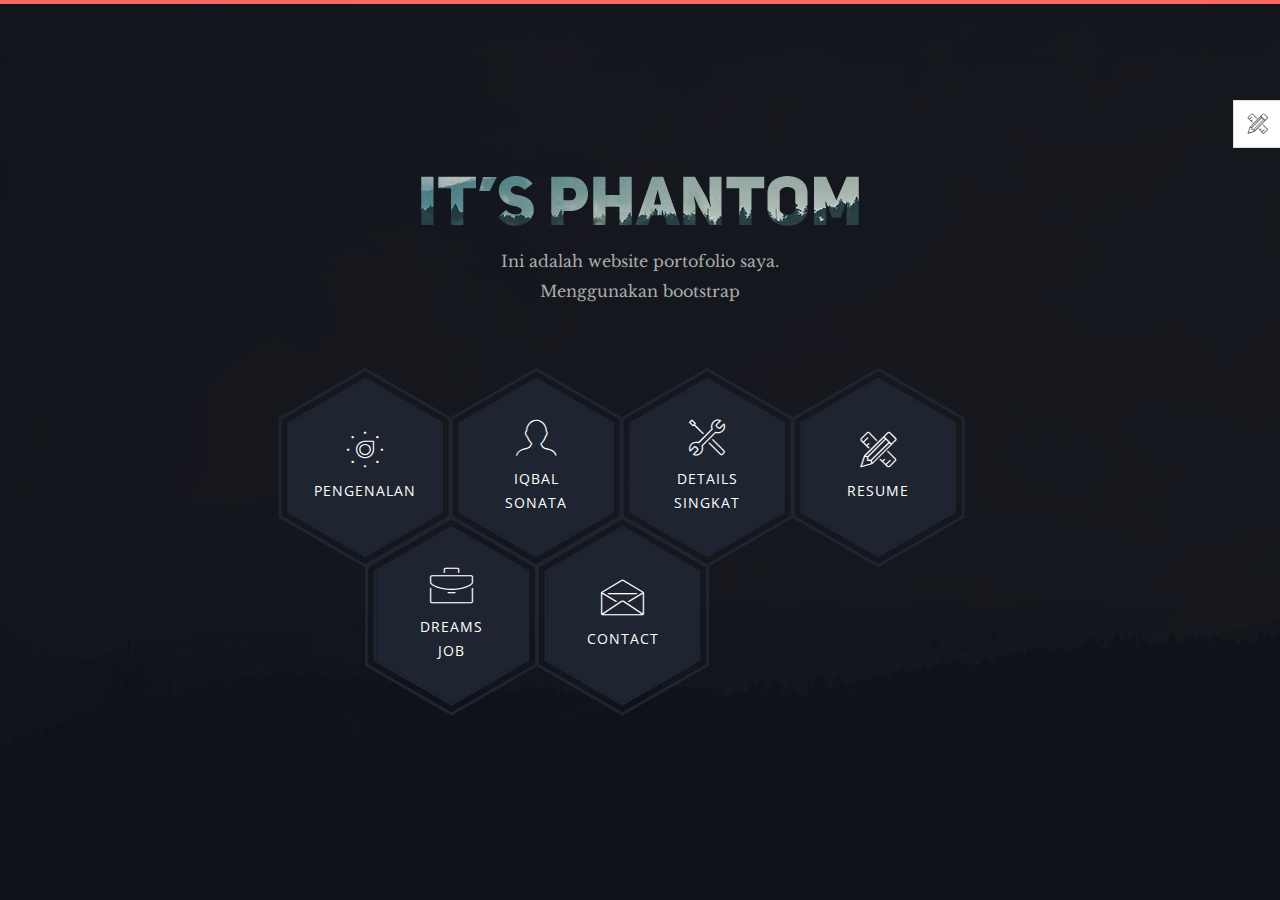
==== index.html @ 23abad70 "membuat Portofolio html dengan bootstrap" ====
<!DOCTYPE html>
<html class="no-js" lang="">

<head>
  <!-- meta charset -->
  <meta charset="utf-8">
  <!-- site title -->
  <title>Iqbal Sonata</title>
  <!-- meta description -->
  <meta name="description" content="">
  <!-- mobile viwport meta -->
  <meta name="viewport" content="width=device-width, initial-scale=1">
  <!-- fevicon -->
  <link rel="shortcut icon" type="image/x-icon" href="favicon.ico">

  <!-- ================================
        CSS Files
        ================================= -->
  <link href="https://fonts.googleapis.com/css?family=Libre+Baskerville:400,400i|Open+Sans:400,600,700,800"
    rel="stylesheet">
  <link rel="stylesheet" href="css/themefisher-fonts.min.css">
  <link rel="stylesheet" href="css/owl.carousel.min.css">
  <link rel="stylesheet" href="css/bootstrap.min.css">
  <link rel="stylesheet" href="css/main.css">
  <link rel="stylesheet" href="css/dark.css">
  <link id="color-changer" rel="stylesheet" href="css/colors/red.css">
</head>

<body class="dark">

  <div class="preloader">
    <div class="loading-mask"></div>
    <div class="loading-mask"></div>
    <div class="loading-mask"></div>
    <div class="loading-mask"></div>
    <div class="loading-mask"></div>
  </div>

  <div class="preview-wrapper">
    <div class="switcher-head">
      <span>Ubah Warna Tampilan</span>
      <div class="switcher-trigger tf-tools"></div>
    </div>

    <div class="switcher-body">
      <h4 style="color:lightskyblue;">Pilih Warna:</h4>
      <ul class="color-options list-none">
        <li class="c0" data-color="red" title="Default">Default</li>
        <li class="c1" data-color="blue" title="Red">Red</li>
        <li class="c2" data-color="green" title="Green">Green</li>
        <li class="c3" data-color="yellow" title="Blue">Blue</li>
      </ul>
    </div>
  </div>

  <main class="site-wrapper">
    <div class="pt-table">
      <div class="pt-tablecell page-home relative" style="background-image: url('img/banner.jpg');">
        <div class="overlay"></div>

        <div class="container">
          <div class="row">
            <div class="col-xs-12 col-md-offset-1 col-md-10 col-lg-offset-2 col-lg-8">
              <div class="page-title home text-center">
                <img src="img/phantom.png" alt="">
                <p>Ini adalah website portofolio saya.<br>Menggunakan bootstrap </p>
              </div>

              <div class="hexagon-menu clear">
                <div class="hexagon-item">
                  <div class="hex-item">
                    <div></div>
                    <div></div>
                    <div></div>
                  </div>
                  <div class="hex-item">
                    <div></div>
                    <div></div>
                    <div></div>
                  </div>
                  <a href="halaman.html" class="hex-content">
                    <span class="hex-content-inner">
                      <span class="icon">
                        <i class="tf-dial"></i>
                      </span>
                      <span class="title">Pengenalan</span>
                    </span>
                    <svg viewbox="0 0 173.20508075688772 200" height="200" width="174" version="1.1"
                      xmlns="http://www.w3.org/2000/svg">
                      <path
                        d="M86.60254037844386 0L173.20508075688772 50L173.20508075688772 150L86.60254037844386 200L0 150L0 50Z"
                        fill="#1e2530"></path>
                    </svg>
                  </a>
                </div>
                <div class="hexagon-item">
                  <div class="hex-item">
                    <div></div>
                    <div></div>
                    <div></div>
                  </div>
                  <div class="hex-item">
                    <div></div>
                    <div></div>
                    <div></div>
                  </div>
                  <a href="tentang.html" class="hex-content">
                    <span class="hex-content-inner">
                      <span class="icon">
                        <i class="tf-profile-male"></i>
                      </span>
                      <span class="title">Iqbal Sonata</span>
                    </span>
                    <svg viewbox="0 0 173.20508075688772 200" height="200" width="174" version="1.1"
                      xmlns="http://www.w3.org/2000/svg">
                      <path
                        d="M86.60254037844386 0L173.20508075688772 50L173.20508075688772 150L86.60254037844386 200L0 150L0 50Z"
                        fill="#1e2530"></path>
                    </svg>
                  </a>
                </div>
                <div class="hexagon-item">
                  <div class="hex-item">
                    <div></div>
                    <div></div>
                    <div></div>
                  </div>
                  <div class="hex-item">
                    <div></div>
                    <div></div>
                    <div></div>
                  </div>
                  <a href="services.html" class="hex-content">
                    <span class="hex-content-inner">
                      <span class="icon">
                        <i class="tf-tools-2"></i>
                      </span>
                      <span class="title">Details Singkat</span>
                    </span>
                    <svg viewbox="0 0 173.20508075688772 200" height="200" width="174" version="1.1"
                      xmlns="http://www.w3.org/2000/svg">
                      <path
                        d="M86.60254037844386 0L173.20508075688772 50L173.20508075688772 150L86.60254037844386 200L0 150L0 50Z"
                        fill="#1e2530"></path>
                    </svg>
                  </a>
                </div>
                <div class="hexagon-item">
                  <div class="hex-item">
                    <div></div>
                    <div></div>
                    <div></div>
                  </div>
                  <div class="hex-item">
                    <div></div>
                    <div></div>
                    <div></div>
                  </div>
                  <a href="resume.html" class="hex-content">
                    <span class="hex-content-inner">
                      <span class="icon">
                        <i class="tf-tools"></i>
                      </span>
                      <span class="title">Resume</span>
                    </span>
                    <svg viewbox="0 0 173.20508075688772 200" height="200" width="174" version="1.1"
                      xmlns="http://www.w3.org/2000/svg">
                      <path
                        d="M86.60254037844386 0L173.20508075688772 50L173.20508075688772 150L86.60254037844386 200L0 150L0 50Z"
                        fill="#1e2530"></path>
                    </svg>
                  </a>
                </div>
                <div class="hexagon-item">
                  <div class="hex-item">
                    <div></div>
                    <div></div>
                    <div></div>
                  </div>
                  <div class="hex-item">
                    <div></div>
                    <div></div>
                    <div></div>
                  </div>
                  <a href="works.html" class="hex-content">
                    <span class="hex-content-inner">
                      <span class="icon">
                        <i class="tf-briefcase2"></i>
                      </span>
                      <span class="title">Dreams Job</span>
                    </span>
                    <svg viewbox="0 0 173.20508075688772 200" height="200" width="174" version="1.1"
                      xmlns="http://www.w3.org/2000/svg">
                      <path
                        d="M86.60254037844386 0L173.20508075688772 50L173.20508075688772 150L86.60254037844386 200L0 150L0 50Z"
                        fill="#1e2530"></path>
                    </svg>
                  </a>
                </div>
                <div class="hexagon-item">
                  <div class="hex-item">
                    <div></div>
                    <div></div>
                    <div></div>
                  </div>
                  <div class="hex-item">
                    <div></div>
                    <div></div>
                    <div></div>
                  </div>
                  <a href="contact.html" class="hex-content">
                    <span class="hex-content-inner">
                      <span class="icon">
                        <i class="tf-envelope2"></i>
                      </span>
                      <span class="title">Contact</span>
                    </span>
                    <svg viewbox="0 0 173.20508075688772 200" height="200" width="174" version="1.1"
                      xmlns="http://www.w3.org/2000/svg">
                      <path
                        d="M86.60254037844386 0L173.20508075688772 50L173.20508075688772 150L86.60254037844386 200L0 150L0 50Z"
                        fill="#1e2530"></path>
                    </svg>
                  </a>
                </div>
                <div style="color:black;">
                </div>
              </div> <!-- /.hexagon-menu -->

            </div> <!-- /.col-xs-12 -->

          </div> <!-- /.row -->
        </div> <!-- /.container -->

      </div> <!-- /.pt-tablecell -->
    </div> <!-- /.pt-table -->
  </main> <!-- /.site-wrapper -->

  <!-- ================================
        JavaScript Libraries
        ================================= -->
  <script src="js/vendor/jquery-2.2.4.min.js"></script>
  <script src="js/vendor/bootstrap.min.js"></script>
  <!-- <script src="js/jquery.easing.min.js"></script> -->
  <script src="js/isotope.pkgd.min.js"></script>
  <script src="js/jquery.nicescroll.min.js"></script>
  <script src="js/owl.carousel.min.js"></script>
  <script src="js/jquery-validation.min.js"></script>
  <script src="js/form.min.js"></script>
  <script src="js/main.js"></script>
</body>

</html>
---- css/themefisher-fonts.min.css ----
@font-face {
  font-family: 'themefisher-font';
  src:  url('../fonts/themefisher-font.eot?ug5hnh');
  src:  url('../fonts/themefisher-font.eot?ug5hnh#iefix') format('embedded-opentype'),
    url('../fonts/themefisher-font.ttf?ug5hnh') format('truetype'),
    url('../fonts/themefisher-font.woff?ug5hnh') format('woff'),
    url('../fonts/themefisher-font.svg?ug5hnh#themefisher-font') format('svg');
  font-weight: normal;
  font-style: normal;
}

[class^="tf-"], [class*=" tf-"] {
  /* use !important to prevent issues with browser extensions that change fonts */
  font-family: 'themefisher-font' !important;
  speak: none;
  font-style: normal;
  font-weight: normal;
  font-variant: normal;
  text-transform: none;
  line-height: 1;

  /* Better Font Rendering =========== */
  -webkit-font-smoothing: antialiased;
  -moz-osx-font-smoothing: grayscale;
}

.tf-ion-alert-circled:before {
  content: "\f100";
}
.tf-ion-alert:before {
  content: "\f101";
}
.tf-ion-android-add-circle:before {
  content: "\f359";
}
.tf-ion-android-add:before {
  content: "\f2c7";
}
.tf-ion-android-alarm-clock:before {
  content: "\f35a";
}
.tf-ion-android-alert:before {
  content: "\f35b";
}
.tf-ion-android-apps:before {
  content: "\f35c";
}
.tf-ion-android-archive:before {
  content: "\f2c9";
}
.tf-ion-android-arrow-back:before {
  content: "\f2ca";
}
.tf-ion-android-arrow-down:before {
  content: "\f35d";
}
.tf-ion-android-arrow-dropdown-circle:before {
  content: "\f35e";
}
.tf-ion-android-arrow-dropdown:before {
  content: "\f35f";
}
.tf-ion-android-arrow-dropleft-circle:before {
  content: "\f360";
}
.tf-ion-android-arrow-dropleft:before {
  content: "\f361";
}
.tf-ion-android-arrow-dropright-circle:before {
  content: "\f362";
}
.tf-ion-android-arrow-dropright:before {
  content: "\f363";
}
.tf-ion-android-arrow-dropup-circle:before {
  content: "\f364";
}
.tf-ion-android-arrow-dropup:before {
  content: "\f365";
}
.tf-ion-android-arrow-forward:before {
  content: "\f30f";
}
.tf-ion-android-arrow-up:before {
  content: "\f366";
}
.tf-ion-android-attach:before {
  content: "\f367";
}
.tf-ion-android-bar:before {
  content: "\f368";
}
.tf-ion-android-bicycle:before {
  content: "\f369";
}
.tf-ion-android-boat:before {
  content: "\f36a";
}
.tf-ion-android-bookmark:before {
  content: "\f36b";
}
.tf-ion-android-bulb:before {
  content: "\f36c";
}
.tf-ion-android-bus:before {
  content: "\f36d";
}
.tf-ion-android-calendar:before {
  content: "\f2d1";
}
.tf-ion-android-call:before {
  content: "\f2d2";
}
.tf-ion-android-camera:before {
  content: "\f2d3";
}
.tf-ion-android-cancel:before {
  content: "\f36e";
}
.tf-ion-android-car:before {
  content: "\f36f";
}
.tf-ion-android-cart:before {
  content: "\f370";
}
.tf-ion-android-chat:before {
  content: "\f2d4";
}
.tf-ion-android-checkbox-blank:before {
  content: "\f371";
}
.tf-ion-android-checkbox-outline-blank:before {
  content: "\f372";
}
.tf-ion-android-checkbox-outline:before {
  content: "\f373";
}
.tf-ion-android-checkbox:before {
  content: "\f374";
}
.tf-ion-android-checkmark-circle:before {
  content: "\f375";
}
.tf-ion-android-clipboard:before {
  content: "\f376";
}
.tf-ion-android-close:before {
  content: "\f2d7";
}
.tf-ion-android-cloud-circle:before {
  content: "\f377";
}
.tf-ion-android-cloud-done:before {
  content: "\f378";
}
.tf-ion-android-cloud-outline:before {
  content: "\f379";
}
.tf-ion-android-cloud:before {
  content: "\f37a";
}
.tf-ion-android-color-palette:before {
  content: "\f37b";
}
.tf-ion-android-compass:before {
  content: "\f37c";
}
.tf-ion-android-contact:before {
  content: "\f2d8";
}
.tf-ion-android-contacts:before {
  content: "\f2d9";
}
.tf-ion-android-contract:before {
  content: "\f37d";
}
.tf-ion-android-create:before {
  content: "\f37e";
}
.tf-ion-android-delete:before {
  content: "\f37f";
}
.tf-ion-android-desktop:before {
  content: "\f380";
}
.tf-ion-android-document:before {
  content: "\f381";
}
.tf-ion-android-done-all:before {
  content: "\f382";
}
.tf-ion-android-done:before {
  content: "\f383";
}
.tf-ion-android-download:before {
  content: "\f2dd";
}
.tf-ion-android-drafts:before {
  content: "\f384";
}
.tf-ion-android-exit:before {
  content: "\f385";
}
.tf-ion-android-expand:before {
  content: "\f386";
}
.tf-ion-android-favorite-outline:before {
  content: "\f387";
}
.tf-ion-android-favorite:before {
  content: "\f388";
}
.tf-ion-android-film:before {
  content: "\f389";
}
.tf-ion-android-folder-open:before {
  content: "\f38a";
}
.tf-ion-android-folder:before {
  content: "\f2e0";
}
.tf-ion-android-funnel:before {
  content: "\f38b";
}
.tf-ion-android-globe:before {
  content: "\f38c";
}
.tf-ion-android-hand:before {
  content: "\f2e3";
}
.tf-ion-android-hangout:before {
  content: "\f38d";
}
.tf-ion-android-happy:before {
  content: "\f38e";
}
.tf-ion-android-home:before {
  content: "\f38f";
}
.tf-ion-android-image:before {
  content: "\f2e4";
}
.tf-ion-android-laptop:before {
  content: "\f390";
}
.tf-ion-android-list:before {
  content: "\f391";
}
.tf-ion-android-locate:before {
  content: "\f2e9";
}
.tf-ion-android-lock:before {
  content: "\f392";
}
.tf-ion-android-mail:before {
  content: "\f2eb";
}
.tf-ion-android-map:before {
  content: "\f393";
}
.tf-ion-android-menu:before {
  content: "\f394";
}
.tf-ion-android-microphone-off:before {
  content: "\f395";
}
.tf-ion-android-microphone:before {
  content: "\f2ec";
}
.tf-ion-android-more-horizontal:before {
  content: "\f396";
}
.tf-ion-android-more-vertical:before {
  content: "\f397";
}
.tf-ion-android-navigate:before {
  content: "\f398";
}
.tf-ion-android-notifications-none:before {
  content: "\f399";
}
.tf-ion-android-notifications-off:before {
  content: "\f39a";
}
.tf-ion-android-notifications:before {
  content: "\f39b";
}
.tf-ion-android-open:before {
  content: "\f39c";
}
.tf-ion-android-options:before {
  content: "\f39d";
}
.tf-ion-android-people:before {
  content: "\f39e";
}
.tf-ion-android-person-add:before {
  content: "\f39f";
}
.tf-ion-android-person:before {
  content: "\f3a0";
}
.tf-ion-android-phone-landscape:before {
  content: "\f3a1";
}
.tf-ion-android-phone-portrait:before {
  content: "\f3a2";
}
.tf-ion-android-pin:before {
  content: "\f3a3";
}
.tf-ion-android-plane:before {
  content: "\f3a4";
}
.tf-ion-android-playstore:before {
  content: "\f2f0";
}
.tf-ion-android-print:before {
  content: "\f3a5";
}
.tf-ion-android-radio-button-off:before {
  content: "\f3a6";
}
.tf-ion-android-radio-button-on:before {
  content: "\f3a7";
}
.tf-ion-android-refresh:before {
  content: "\f3a8";
}
.tf-ion-android-remove-circle:before {
  content: "\f3a9";
}
.tf-ion-android-remove:before {
  content: "\f2f4";
}
.tf-ion-android-restaurant:before {
  content: "\f3aa";
}
.tf-ion-android-sad:before {
  content: "\f3ab";
}
.tf-ion-android-search:before {
  content: "\f2f5";
}
.tf-ion-android-send:before {
  content: "\f2f6";
}
.tf-ion-android-settings:before {
  content: "\f2f7";
}
.tf-ion-android-share-alt:before {
  content: "\f3ac";
}
.tf-ion-android-share:before {
  content: "\f2f8";
}
.tf-ion-android-star-half:before {
  content: "\f3ad";
}
.tf-ion-android-star-outline:before {
  content: "\f3ae";
}
.tf-ion-android-star:before {
  content: "\f2fc";
}
.tf-ion-android-stopwatch:before {
  content: "\f2fd";
}
.tf-ion-android-subway:before {
  content: "\f3af";
}
.tf-ion-android-sunny:before {
  content: "\f3b0";
}
.tf-ion-android-sync:before {
  content: "\f3b1";
}
.tf-ion-android-textsms:before {
  content: "\f3b2";
}
.tf-ion-android-time:before {
  content: "\f3b3";
}
.tf-ion-android-train:before {
  content: "\f3b4";
}
.tf-ion-android-unlock:before {
  content: "\f3b5";
}
.tf-ion-android-upload:before {
  content: "\f3b6";
}
.tf-ion-android-volume-down:before {
  content: "\f3b7";
}
.tf-ion-android-volume-mute:before {
  content: "\f3b8";
}
.tf-ion-android-volume-off:before {
  content: "\f3b9";
}
.tf-ion-android-volume-up:before {
  content: "\f3ba";
}
.tf-ion-android-walk:before {
  content: "\f3bb";
}
.tf-ion-android-warning:before {
  content: "\f3bc";
}
.tf-ion-android-watch:before {
  content: "\f3bd";
}
.tf-ion-android-wifi:before {
  content: "\f305";
}
.tf-ion-aperture:before {
  content: "\f313";
}
.tf-ion-archive:before {
  content: "\f102";
}
.tf-ion-arrow-down-a:before {
  content: "\f103";
}
.tf-ion-arrow-down-b:before {
  content: "\f104";
}
.tf-ion-arrow-down-c:before {
  content: "\f105";
}
.tf-ion-arrow-expand:before {
  content: "\f25e";
}
.tf-ion-arrow-graph-down-left:before {
  content: "\f25f";
}
.tf-ion-arrow-graph-down-right:before {
  content: "\f260";
}
.tf-ion-arrow-graph-up-left:before {
  content: "\f261";
}
.tf-ion-arrow-graph-up-right:before {
  content: "\f262";
}
.tf-ion-arrow-left-a:before {
  content: "\f106";
}
.tf-ion-arrow-left-b:before {
  content: "\f107";
}
.tf-ion-arrow-left-c:before {
  content: "\f108";
}
.tf-ion-arrow-move:before {
  content: "\f263";
}
.tf-ion-arrow-resize:before {
  content: "\f264";
}
.tf-ion-arrow-return-left:before {
  content: "\f265";
}
.tf-ion-arrow-return-right:before {
  content: "\f266";
}
.tf-ion-arrow-right-a:before {
  content: "\f109";
}
.tf-ion-arrow-right-b:before {
  content: "\f10a";
}
.tf-ion-arrow-right-c:before {
  content: "\f10b";
}
.tf-ion-arrow-shrink:before {
  content: "\f267";
}
.tf-ion-arrow-swap:before {
  content: "\f268";
}
.tf-ion-arrow-up-a:before {
  content: "\f10c";
}
.tf-ion-arrow-up-b:before {
  content: "\f10d";
}
.tf-ion-arrow-up-c:before {
  content: "\f10e";
}
.tf-ion-asterisk:before {
  content: "\f314";
}
.tf-ion-at:before {
  content: "\f10f";
}
.tf-ion-backspace-outline:before {
  content: "\f3be";
}
.tf-ion-backspace:before {
  content: "\f3bf";
}
.tf-ion-bag:before {
  content: "\f110";
}
.tf-ion-battery-charging:before {
  content: "\f111";
}
.tf-ion-battery-empty:before {
  content: "\f112";
}
.tf-ion-battery-full:before {
  content: "\f113";
}
.tf-ion-battery-half:before {
  content: "\f114";
}
.tf-ion-battery-low:before {
  content: "\f115";
}
.tf-ion-beaker:before {
  content: "\f269";
}
.tf-ion-beer:before {
  content: "\f26a";
}
.tf-ion-bluetooth:before {
  content: "\f116";
}
.tf-ion-bonfire:before {
  content: "\f315";
}
.tf-ion-bookmark:before {
  content: "\f26b";
}
.tf-ion-bowtie:before {
  content: "\f3c0";
}
.tf-ion-briefcase:before {
  content: "\f26c";
}
.tf-ion-bug:before {
  content: "\f2be";
}
.tf-ion-calculator:before {
  content: "\f26d";
}
.tf-ion-calendar:before {
  content: "\f117";
}
.tf-ion-camera:before {
  content: "\f118";
}
.tf-ion-card:before {
  content: "\f119";
}
.tf-ion-cash:before {
  content: "\f316";
}
.tf-ion-chatbox-working:before {
  content: "\f11a";
}
.tf-ion-chatbox:before {
  content: "\f11b";
}
.tf-ion-chatboxes:before {
  content: "\f11c";
}
.tf-ion-chatbubble-working:before {
  content: "\f11d";
}
.tf-ion-chatbubble:before {
  content: "\f11e";
}
.tf-ion-chatbubbles:before {
  content: "\f11f";
}
.tf-ion-checkmark-circled:before {
  content: "\f120";
}
.tf-ion-checkmark-round:before {
  content: "\f121";
}
.tf-ion-checkmark:before {
  content: "\f122";
}
.tf-ion-chevron-down:before {
  content: "\f123";
}
.tf-ion-chevron-left:before {
  content: "\f124";
}
.tf-ion-chevron-right:before {
  content: "\f125";
}
.tf-ion-chevron-up:before {
  content: "\f126";
}
.tf-ion-clipboard:before {
  content: "\f127";
}
.tf-ion-clock:before {
  content: "\f26e";
}
.tf-ion-close-circled:before {
  content: "\f128";
}
.tf-ion-close-round:before {
  content: "\f129";
}
.tf-ion-close:before {
  content: "\f12a";
}
.tf-ion-closed-captioning:before {
  content: "\f317";
}
.tf-ion-cloud:before {
  content: "\f12b";
}
.tf-ion-code-download:before {
  content: "\f26f";
}
.tf-ion-code-working:before {
  content: "\f270";
}
.tf-ion-code:before {
  content: "\f271";
}
.tf-ion-coffee:before {
  content: "\f272";
}
.tf-ion-compass:before {
  content: "\f273";
}
.tf-ion-compose:before {
  content: "\f12c";
}
.tf-ion-connection-bars:before {
  content: "\f274";
}
.tf-ion-contrast:before {
  content: "\f275";
}
.tf-ion-crop:before {
  content: "\f3c1";
}
.tf-ion-cube:before {
  content: "\f318";
}
.tf-ion-disc:before {
  content: "\f12d";
}
.tf-ion-document-text:before {
  content: "\f12e";
}
.tf-ion-document:before {
  content: "\f12f";
}
.tf-ion-drag:before {
  content: "\f130";
}
.tf-ion-earth:before {
  content: "\f276";
}
.tf-ion-easel:before {
  content: "\f3c2";
}
.tf-ion-edit:before {
  content: "\f2bf";
}
.tf-ion-egg:before {
  content: "\f277";
}
.tf-ion-eject:before {
  content: "\f131";
}
.tf-ion-email-unread:before {
  content: "\f3c3";
}
.tf-ion-email:before {
  content: "\f132";
}
.tf-ion-erlenmeyer-flask-bubbles:before {
  content: "\f3c4";
}
.tf-ion-erlenmeyer-flask:before {
  content: "\f3c5";
}
.tf-ion-eye-disabled:before {
  content: "\f306";
}
.tf-ion-eye:before {
  content: "\f133";
}
.tf-ion-female:before {
  content: "\f278";
}
.tf-ion-filing:before {
  content: "\f134";
}
.tf-ion-film-marker:before {
  content: "\f135";
}
.tf-ion-fireball:before {
  content: "\f319";
}
.tf-ion-flag:before {
  content: "\f279";
}
.tf-ion-flame:before {
  content: "\f31a";
}
.tf-ion-flash-off:before {
  content: "\f136";
}
.tf-ion-flash:before {
  content: "\f137";
}
.tf-ion-folder:before {
  content: "\f139";
}
.tf-ion-fork-repo:before {
  content: "\f2c0";
}
.tf-ion-fork:before {
  content: "\f27a";
}
.tf-ion-forward:before {
  content: "\f13a";
}
.tf-ion-funnel:before {
  content: "\f31b";
}
.tf-ion-gear-a:before {
  content: "\f13d";
}
.tf-ion-gear-b:before {
  content: "\f13e";
}
.tf-ion-grid:before {
  content: "\f13f";
}
.tf-ion-hammer:before {
  content: "\f27b";
}
.tf-ion-happy-outline:before {
  content: "\f3c6";
}
.tf-ion-happy:before {
  content: "\f31c";
}
.tf-ion-headphone:before {
  content: "\f140";
}
.tf-ion-heart-broken:before {
  content: "\f31d";
}
.tf-ion-heart:before {
  content: "\f141";
}
.tf-ion-help-buoy:before {
  content: "\f27c";
}
.tf-ion-help-circled:before {
  content: "\f142";
}
.tf-ion-help:before {
  content: "\f143";
}
.tf-ion-home:before {
  content: "\f144";
}
.tf-ion-icecream:before {
  content: "\f27d";
}
.tf-ion-image:before {
  content: "\f147";
}
.tf-ion-images:before {
  content: "\f148";
}
.tf-ion-information-circled:before {
  content: "\f149";
}
.tf-ion-information:before {
  content: "\f14a";
}
.tf-ion-ionic:before {
  content: "\f14b";
}
.tf-ion-ios-alarm-outline:before {
  content: "\f3c7";
}
.tf-ion-ios-alarm:before {
  content: "\f3c8";
}
.tf-ion-ios-albums-outline:before {
  content: "\f3c9";
}
.tf-ion-ios-albums:before {
  content: "\f3ca";
}
.tf-ion-ios-americanfootball-outline:before {
  content: "\f3cb";
}
.tf-ion-ios-americanfootball:before {
  content: "\f3cc";
}
.tf-ion-ios-analytics-outline:before {
  content: "\f3cd";
}
.tf-ion-ios-analytics:before {
  content: "\f3ce";
}
.tf-ion-ios-arrow-back:before {
  content: "\f3cf";
}
.tf-ion-ios-arrow-down:before {
  content: "\f3d0";
}
.tf-ion-ios-arrow-forward:before {
  content: "\f3d1";
}
.tf-ion-ios-arrow-left:before {
  content: "\f3d2";
}
.tf-ion-ios-arrow-right:before {
  content: "\f3d3";
}
.tf-ion-ios-arrow-thin-down:before {
  content: "\f3d4";
}
.tf-ion-ios-arrow-thin-left:before {
  content: "\f3d5";
}
.tf-ion-ios-arrow-thin-right:before {
  content: "\f3d6";
}
.tf-ion-ios-arrow-thin-up:before {
  content: "\f3d7";
}
.tf-ion-ios-arrow-up:before {
  content: "\f3d8";
}
.tf-ion-ios-at-outline:before {
  content: "\f3d9";
}
.tf-ion-ios-at:before {
  content: "\f3da";
}
.tf-ion-ios-barcode-outline:before {
  content: "\f3db";
}
.tf-ion-ios-barcode:before {
  content: "\f3dc";
}
.tf-ion-ios-baseball-outline:before {
  content: "\f3dd";
}
.tf-ion-ios-baseball:before {
  content: "\f3de";
}
.tf-ion-ios-basketball-outline:before {
  content: "\f3df";
}
.tf-ion-ios-basketball:before {
  content: "\f3e0";
}
.tf-ion-ios-bell-outline:before {
  content: "\f3e1";
}
.tf-ion-ios-bell:before {
  content: "\f3e2";
}
.tf-ion-ios-body-outline:before {
  content: "\f3e3";
}
.tf-ion-ios-body:before {
  content: "\f3e4";
}
.tf-ion-ios-bolt-outline:before {
  content: "\f3e5";
}
.tf-ion-ios-bolt:before {
  content: "\f3e6";
}
.tf-ion-ios-book-outline:before {
  content: "\f3e7";
}
.tf-ion-ios-book:before {
  content: "\f3e8";
}
.tf-ion-ios-bookmarks-outline:before {
  content: "\f3e9";
}
.tf-ion-ios-bookmarks:before {
  content: "\f3ea";
}
.tf-ion-ios-box-outline:before {
  content: "\f3eb";
}
.tf-ion-ios-box:before {
  content: "\f3ec";
}
.tf-ion-ios-briefcase-outline:before {
  content: "\f3ed";
}
.tf-ion-ios-briefcase:before {
  content: "\f3ee";
}
.tf-ion-ios-browsers-outline:before {
  content: "\f3ef";
}
.tf-ion-ios-browsers:before {
  content: "\f3f0";
}
.tf-ion-ios-calculator-outline:before {
  content: "\f3f1";
}
.tf-ion-ios-calculator:before {
  content: "\f3f2";
}
.tf-ion-ios-calendar-outline:before {
  content: "\f3f3";
}
.tf-ion-ios-calendar:before {
  content: "\f3f4";
}
.tf-ion-ios-camera-outline:before {
  content: "\f3f5";
}
.tf-ion-ios-camera:before {
  content: "\f3f6";
}
.tf-ion-ios-cart-outline:before {
  content: "\f3f7";
}
.tf-ion-ios-cart:before {
  content: "\f3f8";
}
.tf-ion-ios-chatboxes-outline:before {
  content: "\f3f9";
}
.tf-ion-ios-chatboxes:before {
  content: "\f3fa";
}
.tf-ion-ios-chatbubble-outline:before {
  content: "\f3fb";
}
.tf-ion-ios-chatbubble:before {
  content: "\f3fc";
}
.tf-ion-ios-checkmark-empty:before {
  content: "\f3fd";
}
.tf-ion-ios-checkmark-outline:before {
  content: "\f3fe";
}
.tf-ion-ios-checkmark:before {
  content: "\f3ff";
}
.tf-ion-ios-circle-filled:before {
  content: "\f400";
}
.tf-ion-ios-circle-outline:before {
  content: "\f401";
}
.tf-ion-ios-clock-outline:before {
  content: "\f402";
}
.tf-ion-ios-clock:before {
  content: "\f403";
}
.tf-ion-ios-close-empty:before {
  content: "\f404";
}
.tf-ion-ios-close-outline:before {
  content: "\f405";
}
.tf-ion-ios-close:before {
  content: "\f406";
}
.tf-ion-ios-cloud-download-outline:before {
  content: "\f407";
}
.tf-ion-ios-cloud-download:before {
  content: "\f408";
}
.tf-ion-ios-cloud-outline:before {
  content: "\f409";
}
.tf-ion-ios-cloud-upload-outline:before {
  content: "\f40a";
}
.tf-ion-ios-cloud-upload:before {
  content: "\f40b";
}
.tf-ion-ios-cloud:before {
  content: "\f40c";
}
.tf-ion-ios-cloudy-night-outline:before {
  content: "\f40d";
}
.tf-ion-ios-cloudy-night:before {
  content: "\f40e";
}
.tf-ion-ios-cloudy-outline:before {
  content: "\f40f";
}
.tf-ion-ios-cloudy:before {
  content: "\f410";
}
.tf-ion-ios-cog-outline:before {
  content: "\f411";
}
.tf-ion-ios-cog:before {
  content: "\f412";
}
.tf-ion-ios-color-filter-outline:before {
  content: "\f413";
}
.tf-ion-ios-color-filter:before {
  content: "\f414";
}
.tf-ion-ios-color-wand-outline:before {
  content: "\f415";
}
.tf-ion-ios-color-wand:before {
  content: "\f416";
}
.tf-ion-ios-compose-outline:before {
  content: "\f417";
}
.tf-ion-ios-compose:before {
  content: "\f418";
}
.tf-ion-ios-contact-outline:before {
  content: "\f419";
}
.tf-ion-ios-contact:before {
  content: "\f41a";
}
.tf-ion-ios-copy-outline:before {
  content: "\f41b";
}
.tf-ion-ios-copy:before {
  content: "\f41c";
}
.tf-ion-ios-crop-strong:before {
  content: "\f41d";
}
.tf-ion-ios-crop:before {
  content: "\f41e";
}
.tf-ion-ios-download-outline:before {
  content: "\f41f";
}
.tf-ion-ios-download:before {
  content: "\f420";
}
.tf-ion-ios-drag:before {
  content: "\f421";
}
.tf-ion-ios-email-outline:before {
  content: "\f422";
}
.tf-ion-ios-email:before {
  content: "\f423";
}
.tf-ion-ios-eye-outline:before {
  content: "\f424";
}
.tf-ion-ios-eye:before {
  content: "\f425";
}
.tf-ion-ios-fastforward-outline:before {
  content: "\f426";
}
.tf-ion-ios-fastforward:before {
  content: "\f427";
}
.tf-ion-ios-filing-outline:before {
  content: "\f428";
}
.tf-ion-ios-filing:before {
  content: "\f429";
}
.tf-ion-ios-film-outline:before {
  content: "\f42a";
}
.tf-ion-ios-film:before {
  content: "\f42b";
}
.tf-ion-ios-flag-outline:before {
  content: "\f42c";
}
.tf-ion-ios-flag:before {
  content: "\f42d";
}
.tf-ion-ios-flame-outline:before {
  content: "\f42e";
}
.tf-ion-ios-flame:before {
  content: "\f42f";
}
.tf-ion-ios-flask-outline:before {
  content: "\f430";
}
.tf-ion-ios-flask:before {
  content: "\f431";
}
.tf-ion-ios-flower-outline:before {
  content: "\f432";
}
.tf-ion-ios-flower:before {
  content: "\f433";
}
.tf-ion-ios-folder-outline:before {
  content: "\f434";
}
.tf-ion-ios-folder:before {
  content: "\f435";
}
.tf-ion-ios-football-outline:before {
  content: "\f436";
}
.tf-ion-ios-football:before {
  content: "\f437";
}
.tf-ion-ios-game-controller-a-outline:before {
  content: "\f438";
}
.tf-ion-ios-game-controller-a:before {
  content: "\f439";
}
.tf-ion-ios-game-controller-b-outline:before {
  content: "\f43a";
}
.tf-ion-ios-game-controller-b:before {
  content: "\f43b";
}
.tf-ion-ios-gear-outline:before {
  content: "\f43c";
}
.tf-ion-ios-gear:before {
  content: "\f43d";
}
.tf-ion-ios-glasses-outline:before {
  content: "\f43e";
}
.tf-ion-ios-glasses:before {
  content: "\f43f";
}
.tf-ion-ios-grid-view-outline:before {
  content: "\f440";
}
.tf-ion-ios-grid-view:before {
  content: "\f441";
}
.tf-ion-ios-heart-outline:before {
  content: "\f442";
}
.tf-ion-ios-heart:before {
  content: "\f443";
}
.tf-ion-ios-help-empty:before {
  content: "\f444";
}
.tf-ion-ios-help-outline:before {
  content: "\f445";
}
.tf-ion-ios-help:before {
  content: "\f446";
}
.tf-ion-ios-home-outline:before {
  content: "\f447";
}
.tf-ion-ios-home:before {
  content: "\f448";
}
.tf-ion-ios-infinite-outline:before {
  content: "\f449";
}
.tf-ion-ios-infinite:before {
  content: "\f44a";
}
.tf-ion-ios-information-empty:before {
  content: "\f44b";
}
.tf-ion-ios-information-outline:before {
  content: "\f44c";
}
.tf-ion-ios-information:before {
  content: "\f44d";
}
.tf-ion-ios-ionic-outline:before {
  content: "\f44e";
}
.tf-ion-ios-keypad-outline:before {
  content: "\f44f";
}
.tf-ion-ios-keypad:before {
  content: "\f450";
}
.tf-ion-ios-lightbulb-outline:before {
  content: "\f451";
}
.tf-ion-ios-lightbulb:before {
  content: "\f452";
}
.tf-ion-ios-list-outline:before {
  content: "\f453";
}
.tf-ion-ios-list:before {
  content: "\f454";
}
.tf-ion-ios-location-outline:before {
  content: "\f455";
}
.tf-ion-ios-location:before {
  content: "\f456";
}
.tf-ion-ios-locked-outline:before {
  content: "\f457";
}
.tf-ion-ios-locked:before {
  content: "\f458";
}
.tf-ion-ios-loop-strong:before {
  content: "\f459";
}
.tf-ion-ios-loop:before {
  content: "\f45a";
}
.tf-ion-ios-medical-outline:before {
  content: "\f45b";
}
.tf-ion-ios-medical:before {
  content: "\f45c";
}
.tf-ion-ios-medkit-outline:before {
  content: "\f45d";
}
.tf-ion-ios-medkit:before {
  content: "\f45e";
}
.tf-ion-ios-mic-off:before {
  content: "\f45f";
}
.tf-ion-ios-mic-outline:before {
  content: "\f460";
}
.tf-ion-ios-mic:before {
  content: "\f461";
}
.tf-ion-ios-minus-empty:before {
  content: "\f462";
}
.tf-ion-ios-minus-outline:before {
  content: "\f463";
}
.tf-ion-ios-minus:before {
  content: "\f464";
}
.tf-ion-ios-monitor-outline:before {
  content: "\f465";
}
.tf-ion-ios-monitor:before {
  content: "\f466";
}
.tf-ion-ios-moon-outline:before {
  content: "\f467";
}
.tf-ion-ios-moon:before {
  content: "\f468";
}
.tf-ion-ios-more-outline:before {
  content: "\f469";
}
.tf-ion-ios-more:before {
  content: "\f46a";
}
.tf-ion-ios-musical-note:before {
  content: "\f46b";
}
.tf-ion-ios-musical-notes:before {
  content: "\f46c";
}
.tf-ion-ios-navigate-outline:before {
  content: "\f46d";
}
.tf-ion-ios-navigate:before {
  content: "\f46e";
}
.tf-ion-ios-nutrition-outline:before {
  content: "\f46f";
}
.tf-ion-ios-nutrition:before {
  content: "\f470";
}
.tf-ion-ios-paper-outline:before {
  content: "\f471";
}
.tf-ion-ios-paper:before {
  content: "\f472";
}
.tf-ion-ios-paperplane-outline:before {
  content: "\f473";
}
.tf-ion-ios-paperplane:before {
  content: "\f474";
}
.tf-ion-ios-partlysunny-outline:before {
  content: "\f475";
}
.tf-ion-ios-partlysunny:before {
  content: "\f476";
}
.tf-ion-ios-pause-outline:before {
  content: "\f477";
}
.tf-ion-ios-pause:before {
  content: "\f478";
}
.tf-ion-ios-paw-outline:before {
  content: "\f479";
}
.tf-ion-ios-paw:before {
  content: "\f47a";
}
.tf-ion-ios-people-outline:before {
  content: "\f47b";
}
.tf-ion-ios-people:before {
  content: "\f47c";
}
.tf-ion-ios-person-outline:before {
  content: "\f47d";
}
.tf-ion-ios-person:before {
  content: "\f47e";
}
.tf-ion-ios-personadd-outline:before {
  content: "\f47f";
}
.tf-ion-ios-personadd:before {
  content: "\f480";
}
.tf-ion-ios-photos-outline:before {
  content: "\f481";
}
.tf-ion-ios-photos:before {
  content: "\f482";
}
.tf-ion-ios-pie-outline:before {
  content: "\f483";
}
.tf-ion-ios-pie:before {
  content: "\f484";
}
.tf-ion-ios-pint-outline:before {
  content: "\f485";
}
.tf-ion-ios-pint:before {
  content: "\f486";
}
.tf-ion-ios-play-outline:before {
  content: "\f487";
}
.tf-ion-ios-play:before {
  content: "\f488";
}
.tf-ion-ios-plus-empty:before {
  content: "\f489";
}
.tf-ion-ios-plus-outline:before {
  content: "\f48a";
}
.tf-ion-ios-plus:before {
  content: "\f48b";
}
.tf-ion-ios-pricetag-outline:before {
  content: "\f48c";
}
.tf-ion-ios-pricetag:before {
  content: "\f48d";
}
.tf-ion-ios-pricetags-outline:before {
  content: "\f48e";
}
.tf-ion-ios-pricetags:before {
  content: "\f48f";
}
.tf-ion-ios-printer-outline:before {
  content: "\f490";
}
.tf-ion-ios-printer:before {
  content: "\f491";
}
.tf-ion-ios-pulse-strong:before {
  content: "\f492";
}
.tf-ion-ios-pulse:before {
  content: "\f493";
}
.tf-ion-ios-rainy-outline:before {
  content: "\f494";
}
.tf-ion-ios-rainy:before {
  content: "\f495";
}
.tf-ion-ios-recording-outline:before {
  content: "\f496";
}
.tf-ion-ios-recording:before {
  content: "\f497";
}
.tf-ion-ios-redo-outline:before {
  content: "\f498";
}
.tf-ion-ios-redo:before {
  content: "\f499";
}
.tf-ion-ios-refresh-empty:before {
  content: "\f49a";
}
.tf-ion-ios-refresh-outline:before {
  content: "\f49b";
}
.tf-ion-ios-refresh:before {
  content: "\f49c";
}
.tf-ion-ios-reload:before {
  content: "\f49d";
}
.tf-ion-ios-reverse-camera-outline:before {
  content: "\f49e";
}
.tf-ion-ios-reverse-camera:before {
  content: "\f49f";
}
.tf-ion-ios-rewind-outline:before {
  content: "\f4a0";
}
.tf-ion-ios-rewind:before {
  content: "\f4a1";
}
.tf-ion-ios-rose-outline:before {
  content: "\f4a2";
}
.tf-ion-ios-rose:before {
  content: "\f4a3";
}
.tf-ion-ios-search-strong:before {
  content: "\f4a4";
}
.tf-ion-ios-search:before {
  content: "\f4a5";
}
.tf-ion-ios-settings-strong:before {
  content: "\f4a6";
}
.tf-ion-ios-settings:before {
  content: "\f4a7";
}
.tf-ion-ios-shuffle-strong:before {
  content: "\f4a8";
}
.tf-ion-ios-shuffle:before {
  content: "\f4a9";
}
.tf-ion-ios-skipbackward-outline:before {
  content: "\f4aa";
}
.tf-ion-ios-skipbackward:before {
  content: "\f4ab";
}
.tf-ion-ios-skipforward-outline:before {
  content: "\f4ac";
}
.tf-ion-ios-skipforward:before {
  content: "\f4ad";
}
.tf-ion-ios-snowy:before {
  content: "\f4ae";
}
.tf-ion-ios-speedometer-outline:before {
  content: "\f4af";
}
.tf-ion-ios-speedometer:before {
  content: "\f4b0";
}
.tf-ion-ios-star-half:before {
  content: "\f4b1";
}
.tf-ion-ios-star-outline:before {
  content: "\f4b2";
}
.tf-ion-ios-star:before {
  content: "\f4b3";
}
.tf-ion-ios-stopwatch-outline:before {
  content: "\f4b4";
}
.tf-ion-ios-stopwatch:before {
  content: "\f4b5";
}
.tf-ion-ios-sunny-outline:before {
  content: "\f4b6";
}
.tf-ion-ios-sunny:before {
  content: "\f4b7";
}
.tf-ion-ios-telephone-outline:before {
  content: "\f4b8";
}
.tf-ion-ios-telephone:before {
  content: "\f4b9";
}
.tf-ion-ios-tennisball-outline:before {
  content: "\f4ba";
}
.tf-ion-ios-tennisball:before {
  content: "\f4bb";
}
.tf-ion-ios-thunderstorm-outline:before {
  content: "\f4bc";
}
.tf-ion-ios-thunderstorm:before {
  content: "\f4bd";
}
.tf-ion-ios-time-outline:before {
  content: "\f4be";
}
.tf-ion-ios-time:before {
  content: "\f4bf";
}
.tf-ion-ios-timer-outline:before {
  content: "\f4c0";
}
.tf-ion-ios-timer:before {
  content: "\f4c1";
}
.tf-ion-ios-toggle-outline:before {
  content: "\f4c2";
}
.tf-ion-ios-toggle:before {
  content: "\f4c3";
}
.tf-ion-ios-trash-outline:before {
  content: "\f4c4";
}
.tf-ion-ios-trash:before {
  content: "\f4c5";
}
.tf-ion-ios-undo-outline:before {
  content: "\f4c6";
}
.tf-ion-ios-undo:before {
  content: "\f4c7";
}
.tf-ion-ios-unlocked-outline:before {
  content: "\f4c8";
}
.tf-ion-ios-unlocked:before {
  content: "\f4c9";
}
.tf-ion-ios-upload-outline:before {
  content: "\f4ca";
}
.tf-ion-ios-upload:before {
  content: "\f4cb";
}
.tf-ion-ios-videocam-outline:before {
  content: "\f4cc";
}
.tf-ion-ios-videocam:before {
  content: "\f4cd";
}
.tf-ion-ios-volume-high:before {
  content: "\f4ce";
}
.tf-ion-ios-volume-low:before {
  content: "\f4cf";
}
.tf-ion-ios-wineglass-outline:before {
  content: "\f4d0";
}
.tf-ion-ios-wineglass:before {
  content: "\f4d1";
}
.tf-ion-ios-world-outline:before {
  content: "\f4d2";
}
.tf-ion-ios-world:before {
  content: "\f4d3";
}
.tf-ion-ipad:before {
  content: "\f1f9";
}
.tf-ion-iphone:before {
  content: "\f1fa";
}
.tf-ion-ipod:before {
  content: "\f1fb";
}
.tf-ion-jet:before {
  content: "\f295";
}
.tf-ion-key:before {
  content: "\f296";
}
.tf-ion-knife:before {
  content: "\f297";
}
.tf-ion-laptop:before {
  content: "\f1fc";
}
.tf-ion-leaf:before {
  content: "\f1fd";
}
.tf-ion-levels:before {
  content: "\f298";
}
.tf-ion-lightbulb:before {
  content: "\f299";
}
.tf-ion-link:before {
  content: "\f1fe";
}
.tf-ion-load-a:before {
  content: "\f29a";
}
.tf-ion-load-b:before {
  content: "\f29b";
}
.tf-ion-load-c:before {
  content: "\f29c";
}
.tf-ion-load-d:before {
  content: "\f29d";
}
.tf-ion-location:before {
  content: "\f1ff";
}
.tf-ion-lock-combination:before {
  content: "\f4d4";
}
.tf-ion-locked:before {
  content: "\f200";
}
.tf-ion-log-in:before {
  content: "\f29e";
}
.tf-ion-log-out:before {
  content: "\f29f";
}
.tf-ion-loop:before {
  content: "\f201";
}
.tf-ion-magnet:before {
  content: "\f2a0";
}
.tf-ion-male:before {
  content: "\f2a1";
}
.tf-ion-man:before {
  content: "\f202";
}
.tf-ion-map:before {
  content: "\f203";
}
.tf-ion-medkit:before {
  content: "\f2a2";
}
.tf-ion-merge:before {
  content: "\f33f";
}
.tf-ion-mic-a:before {
  content: "\f204";
}
.tf-ion-mic-b:before {
  content: "\f205";
}
.tf-ion-mic-c:before {
  content: "\f206";
}
.tf-ion-minus-circled:before {
  content: "\f207";
}
.tf-ion-minus-round:before {
  content: "\f208";
}
.tf-ion-minus:before {
  content: "\f209";
}
.tf-ion-model-s:before {
  content: "\f2c1";
}
.tf-ion-monitor:before {
  content: "\f20a";
}
.tf-ion-more:before {
  content: "\f20b";
}
.tf-ion-mouse:before {
  content: "\f340";
}
.tf-ion-music-note:before {
  content: "\f20c";
}
.tf-ion-navicon-round:before {
  content: "\f20d";
}
.tf-ion-navicon:before {
  content: "\f20e";
}
.tf-ion-navigate:before {
  content: "\f2a3";
}
.tf-ion-network:before {
  content: "\f341";
}
.tf-ion-no-smoking:before {
  content: "\f2c2";
}
.tf-ion-nuclear:before {
  content: "\f2a4";
}
.tf-ion-outlet:before {
  content: "\f342";
}
.tf-ion-paintbrush:before {
  content: "\f4d5";
}
.tf-ion-paintbucket:before {
  content: "\f4d6";
}
.tf-ion-paper-airplane:before {
  content: "\f2c3";
}
.tf-ion-paperclip:before {
  content: "\f20f";
}
.tf-ion-pause:before {
  content: "\f210";
}
.tf-ion-person-add:before {
  content: "\f211";
}
.tf-ion-person-stalker:before {
  content: "\f212";
}
.tf-ion-person:before {
  content: "\f213";
}
.tf-ion-pie-graph:before {
  content: "\f2a5";
}
.tf-ion-pin:before {
  content: "\f2a6";
}
.tf-ion-pinpoint:before {
  content: "\f2a7";
}
.tf-ion-pizza:before {
  content: "\f2a8";
}
.tf-ion-plane:before {
  content: "\f214";
}
.tf-ion-planet:before {
  content: "\f343";
}
.tf-ion-play:before {
  content: "\f215";
}
.tf-ion-playstation:before {
  content: "\f30a";
}
.tf-ion-plus-circled:before {
  content: "\f216";
}
.tf-ion-plus-round:before {
  content: "\f217";
}
.tf-ion-plus:before {
  content: "\f218";
}
.tf-ion-podium:before {
  content: "\f344";
}
.tf-ion-pound:before {
  content: "\f219";
}
.tf-ion-power:before {
  content: "\f2a9";
}
.tf-ion-pricetag:before {
  content: "\f2aa";
}
.tf-ion-pricetags:before {
  content: "\f2ab";
}
.tf-ion-printer:before {
  content: "\f21a";
}
.tf-ion-pull-request:before {
  content: "\f345";
}
.tf-ion-qr-scanner:before {
  content: "\f346";
}
.tf-ion-quote:before {
  content: "\f347";
}
.tf-ion-radio-waves:before {
  content: "\f2ac";
}
.tf-ion-record:before {
  content: "\f21b";
}
.tf-ion-refresh:before {
  content: "\f21c";
}
.tf-ion-reply-all:before {
  content: "\f21d";
}
.tf-ion-reply:before {
  content: "\f21e";
}
.tf-ion-ribbon-a:before {
  content: "\f348";
}
.tf-ion-ribbon-b:before {
  content: "\f349";
}
.tf-ion-sad-outline:before {
  content: "\f4d7";
}
.tf-ion-sad:before {
  content: "\f34a";
}
.tf-ion-scissors:before {
  content: "\f34b";
}
.tf-ion-search:before {
  content: "\f21f";
}
.tf-ion-settings:before {
  content: "\f2ad";
}
.tf-ion-share:before {
  content: "\f220";
}
.tf-ion-shuffle:before {
  content: "\f221";
}
.tf-ion-skip-backward:before {
  content: "\f222";
}
.tf-ion-skip-forward:before {
  content: "\f223";
}
.tf-ion-social-android-outline:before {
  content: "\f224";
}
.tf-ion-social-android:before {
  content: "\f225";
}
.tf-ion-social-angular-outline:before {
  content: "\f4d8";
}
.tf-ion-social-angular:before {
  content: "\f4d9";
}
.tf-ion-social-apple-outline:before {
  content: "\f226";
}
.tf-ion-social-apple:before {
  content: "\f227";
}
.tf-ion-social-bitcoin-outline:before {
  content: "\f2ae";
}
.tf-ion-social-bitcoin:before {
  content: "\f2af";
}
.tf-ion-social-buffer-outline:before {
  content: "\f228";
}
.tf-ion-social-buffer:before {
  content: "\f229";
}
.tf-ion-social-chrome-outline:before {
  content: "\f4da";
}
.tf-ion-social-chrome:before {
  content: "\f4db";
}
.tf-ion-social-codepen-outline:before {
  content: "\f4dc";
}
.tf-ion-social-codepen:before {
  content: "\f4dd";
}
.tf-ion-social-css3-outline:before {
  content: "\f4de";
}
.tf-ion-social-css3:before {
  content: "\f4df";
}
.tf-ion-social-designernews-outline:before {
  content: "\f22a";
}
.tf-ion-social-designernews:before {
  content: "\f22b";
}
.tf-ion-social-dribbble-outline:before {
  content: "\f22c";
}
.tf-ion-social-dribbble:before {
  content: "\f22d";
}
.tf-ion-social-dropbox-outline:before {
  content: "\f22e";
}
.tf-ion-social-dropbox:before {
  content: "\f22f";
}
.tf-ion-social-euro-outline:before {
  content: "\f4e0";
}
.tf-ion-social-euro:before {
  content: "\f4e1";
}
.tf-ion-social-facebook-outline:before {
  content: "\f230";
}
.tf-ion-social-facebook:before {
  content: "\f231";
}
.tf-ion-social-foursquare-outline:before {
  content: "\f34c";
}
.tf-ion-social-foursquare:before {
  content: "\f34d";
}
.tf-ion-social-freebsd-devil:before {
  content: "\f2c4";
}
.tf-ion-social-github-outline:before {
  content: "\f232";
}
.tf-ion-social-github:before {
  content: "\f233";
}
.tf-ion-social-google-outline:before {
  content: "\f34e";
}
.tf-ion-social-google:before {
  content: "\f34f";
}
.tf-ion-social-googleplus-outline:before {
  content: "\f234";
}
.tf-ion-social-googleplus:before {
  content: "\f235";
}
.tf-ion-social-hackernews-outline:before {
  content: "\f236";
}
.tf-ion-social-hackernews:before {
  content: "\f237";
}
.tf-ion-social-html5-outline:before {
  content: "\f4e2";
}
.tf-ion-social-html5:before {
  content: "\f4e3";
}
.tf-ion-social-instagram-outline:before {
  content: "\f350";
}
.tf-ion-social-instagram:before {
  content: "\f351";
}
.tf-ion-social-javascript-outline:before {
  content: "\f4e4";
}
.tf-ion-social-javascript:before {
  content: "\f4e5";
}
.tf-ion-social-linkedin-outline:before {
  content: "\f238";
}
.tf-ion-social-linkedin:before {
  content: "\f239";
}
.tf-ion-social-markdown:before {
  content: "\f4e6";
}
.tf-ion-social-nodejs:before {
  content: "\f4e7";
}
.tf-ion-social-octocat:before {
  content: "\f4e8";
}
.tf-ion-social-pinterest-outline:before {
  content: "\f2b0";
}
.tf-ion-social-pinterest:before {
  content: "\f2b1";
}
.tf-ion-social-python:before {
  content: "\f4e9";
}
.tf-ion-social-reddit-outline:before {
  content: "\f23a";
}
.tf-ion-social-reddit:before {
  content: "\f23b";
}
.tf-ion-social-rss-outline:before {
  content: "\f23c";
}
.tf-ion-social-rss:before {
  content: "\f23d";
}
.tf-ion-social-sass:before {
  content: "\f4ea";
}
.tf-ion-social-skype-outline:before {
  content: "\f23e";
}
.tf-ion-social-skype:before {
  content: "\f23f";
}
.tf-ion-social-snapchat-outline:before {
  content: "\f4eb";
}
.tf-ion-social-snapchat:before {
  content: "\f4ec";
}
.tf-ion-social-tumblr-outline:before {
  content: "\f240";
}
.tf-ion-social-tumblr:before {
  content: "\f241";
}
.tf-ion-social-tux:before {
  content: "\f2c5";
}
.tf-ion-social-twitch-outline:before {
  content: "\f4ed";
}
.tf-ion-social-twitch:before {
  content: "\f4ee";
}
.tf-ion-social-twitter-outline:before {
  content: "\f242";
}
.tf-ion-social-twitter:before {
  content: "\f243";
}
.tf-ion-social-usd-outline:before {
  content: "\f352";
}
.tf-ion-social-usd:before {
  content: "\f353";
}
.tf-ion-social-vimeo-outline:before {
  content: "\f244";
}
.tf-ion-social-vimeo:before {
  content: "\f245";
}
.tf-ion-social-whatsapp-outline:before {
  content: "\f4ef";
}
.tf-ion-social-whatsapp:before {
  content: "\f4f0";
}
.tf-ion-social-windows-outline:before {
  content: "\f246";
}
.tf-ion-social-windows:before {
  content: "\f247";
}
.tf-ion-social-wordpress-outline:before {
  content: "\f248";
}
.tf-ion-social-wordpress:before {
  content: "\f249";
}
.tf-ion-social-yahoo-outline:before {
  content: "\f24a";
}
.tf-ion-social-yahoo:before {
  content: "\f24b";
}
.tf-ion-social-yen-outline:before {
  content: "\f4f1";
}
.tf-ion-social-yen:before {
  content: "\f4f2";
}
.tf-ion-social-youtube-outline:before {
  content: "\f24c";
}
.tf-ion-social-youtube:before {
  content: "\f24d";
}
.tf-ion-soup-can-outline:before {
  content: "\f4f3";
}
.tf-ion-soup-can:before {
  content: "\f4f4";
}
.tf-ion-speakerphone:before {
  content: "\f2b2";
}
.tf-ion-speedometer:before {
  content: "\f2b3";
}
.tf-ion-spoon:before {
  content: "\f2b4";
}
.tf-ion-star:before {
  content: "\f24e";
}
.tf-ion-stats-bars:before {
  content: "\f2b5";
}
.tf-ion-steam:before {
  content: "\f30b";
}
.tf-ion-stop:before {
  content: "\f24f";
}
.tf-ion-thermometer:before {
  content: "\f2b6";
}
.tf-ion-thumbsdown:before {
  content: "\f250";
}
.tf-ion-thumbsup:before {
  content: "\f251";
}
.tf-ion-toggle-filled:before {
  content: "\f354";
}
.tf-ion-toggle:before {
  content: "\f355";
}
.tf-ion-transgender:before {
  content: "\f4f5";
}
.tf-ion-trash-a:before {
  content: "\f252";
}
.tf-ion-trash-b:before {
  content: "\f253";
}
.tf-ion-trophy:before {
  content: "\f356";
}
.tf-ion-tshirt-outline:before {
  content: "\f4f6";
}
.tf-ion-tshirt:before {
  content: "\f4f7";
}
.tf-ion-umbrella:before {
  content: "\f2b7";
}
.tf-ion-university:before {
  content: "\f357";
}
.tf-ion-unlocked:before {
  content: "\f254";
}
.tf-ion-upload:before {
  content: "\f255";
}
.tf-ion-usb:before {
  content: "\f2b8";
}
.tf-ion-videocamera:before {
  content: "\f256";
}
.tf-ion-volume-high:before {
  content: "\f257";
}
.tf-ion-volume-low:before {
  content: "\f258";
}
.tf-ion-volume-medium:before {
  content: "\f259";
}
.tf-ion-volume-mute:before {
  content: "\f25a";
}
.tf-ion-wand:before {
  content: "\f358";
}
.tf-ion-waterdrop:before {
  content: "\f25b";
}
.tf-ion-wifi:before {
  content: "\f25c";
}
.tf-ion-wineglass:before {
  content: "\f2b9";
}
.tf-ion-woman:before {
  content: "\f25d";
}
.tf-ion-wrench:before {
  content: "\f2ba";
}
.tf-ion-xbox:before {
  content: "\f30c";
}
.tf-mobile:before {
  content: "\e000";
}
.tf-laptop:before {
  content: "\e001";
}
.tf-desktop:before {
  content: "\e002";
}
.tf-phone2:before {
  content: "\e004";
}
.tf-document3:before {
  content: "\e005";
}
.tf-documents5:before {
  content: "\e006";
}
.tf-search3:before {
  content: "\e007";
}
.tf-clipboard4:before {
  content: "\e008";
}
.tf-newspaper:before {
  content: "\e009";
}
.tf-notebook9:before {
  content: "\e00a";
}
.tf-book-open:before {
  content: "\e00b";
}
.tf-browser:before {
  content: "\e00c";
}
.tf-calendar2:before {
  content: "\e00d";
}
.tf-presentation:before {
  content: "\e00e";
}
.tf-picture:before {
  content: "\e00f";
}
.tf-pictures:before {
  content: "\e010";
}
.tf-video:before {
  content: "\e011";
}
.tf-camera2:before {
  content: "\e012";
}
.tf-printer:before {
  content: "\e013";
}
.tf-toolbox:before {
  content: "\e014";
}
.tf-briefcase2:before {
  content: "\e015";
}
.tf-wallet:before {
  content: "\e016";
}
.tf-gift2:before {
  content: "\e017";
}
.tf-bargraph:before {
  content: "\e018";
}
.tf-grid:before {
  content: "\e019";
}
.tf-expand2:before {
  content: "\e01a";
}
.tf-focus:before {
  content: "\e01b";
}
.tf-edit:before {
  content: "\e01c";
}
.tf-ribbon:before {
  content: "\e01e";
}
.tf-adjustments:before {
  content: "\e01d";
}
.tf-hourglass:before {
  content: "\e01f";
}
.tf-lock2:before {
  content: "\e020";
}
.tf-megaphone:before {
  content: "\e021";
}
.tf-shield2:before {
  content: "\e022";
}
.tf-trophy6:before {
  content: "\e023";
}
.tf-flag2:before {
  content: "\e024";
}
.tf-map2:before {
  content: "\e025";
}
.tf-puzzle:before {
  content: "\e026";
}
.tf-basket:before {
  content: "\e027";
}
.tf-envelope2:before {
  content: "\e028";
}
.tf-streetsign:before {
  content: "\e029";
}
.tf-telescope:before {
  content: "\e02a";
}
.tf-gears:before {
  content: "\e02b";
}
.tf-key:before {
  content: "\e02c";
}
.tf-paperclip4:before {
  content: "\e02d";
}
.tf-attachment:before {
  content: "\e02e";
}
.tf-pricetags:before {
  content: "\e02f";
}
.tf-lightbulb:before {
  content: "\e030";
}
.tf-layers:before {
  content: "\e031";
}
.tf-pencil2:before {
  content: "\e032";
}
.tf-tools:before {
  content: "\e033";
}
.tf-tools-2:before {
  content: "\e034";
}
.tf-scissors2:before {
  content: "\e035";
}
.tf-paintbrush:before {
  content: "\e036";
}
.tf-magnifying-glass:before {
  content: "\e037";
}
.tf-circle-compass:before {
  content: "\e038";
}
.tf-linegraph:before {
  content: "\e039";
}
.tf-mic:before {
  content: "\e03a";
}
.tf-strategy:before {
  content: "\e03b";
}
.tf-beaker:before {
  content: "\e03c";
}
.tf-caution:before {
  content: "\e03d";
}
.tf-recycle2:before {
  content: "\e03e";
}
.tf-anchor2:before {
  content: "\e03f";
}
.tf-profile-male:before {
  content: "\e040";
}
.tf-profile-female:before {
  content: "\e041";
}
.tf-bike:before {
  content: "\e042";
}
.tf-wine:before {
  content: "\e043";
}
.tf-hotairballoon:before {
  content: "\e044";
}
.tf-globe:before {
  content: "\e045";
}
.tf-genius:before {
  content: "\e046";
}
.tf-map-pin:before {
  content: "\e047";
}
.tf-dial:before {
  content: "\e048";
}
.tf-chat:before {
  content: "\e049";
}
.tf-heart2:before {
  content: "\e04a";
}
.tf-upload2:before {
  content: "\e04c";
}
.tf-download2:before {
  content: "\e04d";
}
.tf-target3:before {
  content: "\e04e";
}
.tf-hazardous:before {
  content: "\e04f";
}
.tf-piechart:before {
  content: "\e050";
}
.tf-speedometer:before {
  content: "\e051";
}
.tf-global:before {
  content: "\e052";
}
.tf-compass:before {
  content: "\e053";
}
.tf-lifesaver:before {
  content: "\e054";
}
.tf-clock:before {
  content: "\e055";
}
.tf-aperture:before {
  content: "\e056";
}
.tf-quote:before {
  content: "\e057";
}
.tf-scope:before {
  content: "\e058";
}
.tf-alarmclock:before {
  content: "\e059";
}
.tf-refresh:before {
  content: "\e05a";
}
.tf-happy:before {
  content: "\e05b";
}
.tf-facebook:before {
  content: "\e05d";
}
.tf-twitter:before {
  content: "\e05e";
}
.tf-googleplus:before {
  content: "\e05f";
}
.tf-rss:before {
  content: "\e060";
}
.tf-tumblr:before {
  content: "\e061";
}
.tf-linkedin:before {
  content: "\e062";
}
.tf-dribbble:before {
  content: "\e063";
}
---- css/main.css ----
/*------------------------------------------------
	Base Styles
-------------------------------------------------*/
body {
  font-family: "Libre Baskerville", serif;
  font-weight: 400;
  font-size: 16px;
  line-height: 30px;
  color: #ababab;
}

a {
  color: inherit;
  -webkit-transition: all 0.3s ease 0s;
  -moz-transition: all 0.3s ease 0s;
  -o-transition: all 0.3s ease 0s;
  transition: all 0.3s ease 0s;
}
a:hover, a:focus {
  color: #ababab;
  text-decoration: none;
  outline: 0 none;
}

h1, h2, h3,
h4, h5, h6 {
  color: #1e2530;
  font-family: "Open Sans", sans-serif;
  margin: 0;
  line-height: 1.3;
}

p {
  margin-bottom: 20px;
}
p:last-child {
  margin-bottom: 0;
}

/*
 * Selection color
 */
::-moz-selection {
  background-color: #FA6862;
  color: #fff;
}

::selection {
  background-color: #FA6862;
  color: #fff;
}

/*
 *  Reset bootstrap's default style
 */
.form-control::-webkit-input-placeholder,
::-webkit-input-placeholder {
  opacity: 1;
  color: inherit;
}

.form-control:-moz-placeholder,
:-moz-placeholder {
  /* Firefox 18- */
  opacity: 1;
  color: inherit;
}

.form-control::-moz-placeholder,
::-moz-placeholder {
  /* Firefox 19+ */
  opacity: 1;
  color: inherit;
}

.form-control:-ms-input-placeholder,
:-ms-input-placeholder {
  opacity: 1;
  color: inherit;
}

button, input, select,
textarea, label {
  font-weight: 400;
}

.btn {
  -webkit-transition: all 0.3s ease 0s;
  -moz-transition: all 0.3s ease 0s;
  -o-transition: all 0.3s ease 0s;
  transition: all 0.3s ease 0s;
}
.btn:hover, .btn:focus, .btn:active:focus {
  outline: 0 none;
}

.btn-primary {
  background-color: #FA6862;
  border: 0;
  font-family: "Open Sans", sans-serif;
  font-weight: 700;
  height: 48px;
  line-height: 50px;
  padding: 0 42px;
  text-transform: uppercase;
}
.btn-primary:hover, .btn-primary:focus, .btn-primary:active, .btn-primary:active:focus {
  background-color: #f9423a;
}

.btn-border {
  border: 1px solid #d7d8db;
  display: inline-block;
  padding: 7px;
}

/*
 *  CSS Helper Class
 */
.clear:before, .clear:after {
  content: " ";
  display: table;
}
.clear:after {
  clear: both;
}

.pt-table {
  display: table;
  width: 100%;
  height: -webkit-calc(100vh - 4px);
  height: -moz-calc(100vh - 4px);
  height: calc(100vh - 4px);
}

.pt-tablecell {
  display: table-cell;
  vertical-align: middle;
}

.overlay {
  position: absolute;
  left: 0;
  top: 0;
  width: 100%;
  height: 100%;
}

.relative {
  position: relative;
}

.primary,
.link:hover {
  color: #FA6862;
}

.no-gutter {
  margin-left: 0;
  margin-right: 0;
}
.no-gutter > [class^="col-"] {
  padding-left: 0;
  padding-right: 0;
}

.flex {
  display: -webkit-box;
  display: -webkit-flex;
  display: -moz-flex;
  display: -ms-flexbox;
  display: flex;
}

.flex-middle {
  -webkit-box-align: center;
  -ms-flex-align: center;
  -webkit-align-items: center;
  -moz-align-items: center;
  align-items: center;
}

.space-between {
  -webkit-box-pack: justify;
  -ms-flex-pack: justify;
  -webkit-justify-content: space-between;
  -moz-justify-content: space-between;
  justify-content: space-between;
}

.nicescroll-cursors {
  background: #FA6862 !important;
}

.preloader {
  bottom: 0;
  left: 0;
  position: fixed;
  right: 0;
  top: 0;
  z-index: 1000;
  display: -webkit-box;
  display: -webkit-flex;
  display: -moz-flex;
  display: -ms-flexbox;
  display: flex;
}
.preloader.active.hidden {
  display: none;
}

.loading-mask {
  background-color: #FA6862;
  height: 100%;
  left: 0;
  position: absolute;
  top: 0;
  width: 20%;
  -webkit-transition: all 0.6s cubic-bezier(0.61, 0, 0.6, 1) 0s;
  -moz-transition: all 0.6s cubic-bezier(0.61, 0, 0.6, 1) 0s;
  -o-transition: all 0.6s cubic-bezier(0.61, 0, 0.6, 1) 0s;
  transition: all 0.6s cubic-bezier(0.61, 0, 0.6, 1) 0s;
}
.loading-mask:nth-child(2) {
  left: 20%;
  -webkit-transition-delay: 0.1s;
  -moz-transition-delay: 0.1s;
  -o-transition-delay: 0.1s;
  transition-delay: 0.1s;
}
.loading-mask:nth-child(3) {
  left: 40%;
  -webkit-transition-delay: 0.2s;
  -moz-transition-delay: 0.2s;
  -o-transition-delay: 0.2s;
  transition-delay: 0.2s;
}
.loading-mask:nth-child(4) {
  left: 60%;
  -webkit-transition-delay: 0.3s;
  -moz-transition-delay: 0.3s;
  -o-transition-delay: 0.3s;
  transition-delay: 0.3s;
}
.loading-mask:nth-child(5) {
  left: 80%;
  -webkit-transition-delay: 0.4s;
  -moz-transition-delay: 0.4s;
  -o-transition-delay: 0.4s;
  transition-delay: 0.4s;
}

.preloader.active.done {
  z-index: 0;
}
.preloader.active .loading-mask {
  width: 0;
}

/*------------------------------------------------
	Start Styling
-------------------------------------------------*/
.site-wrapper {
  border-top: 4px solid #FA6862;
}

.page-close {
  font-size: 30px;
  position: absolute;
  right: 30px;
  top: 30px;
  z-index: 100;
}

.page-title {
  margin-bottom: 75px;
}
.page-title img {
  margin-bottom: 20px;
}
.page-title h2 {
  font-size: 68px;
  margin-bottom: 25px;
  position: relative;
  z-index: 0;
  font-weight: 900;
  text-transform: uppercase;
}
.page-title p {
  font-size: 16px;
}
.page-title .title-bg {
  color: rgba(30, 37, 48, 0.07);
  font-size: 158px;
  left: 0;
  letter-spacing: 10px;
  line-height: 0.7;
  position: absolute;
  right: 0;
  top: 50%;
  z-index: -1;
  -webkit-transform: translateY(-50%);
  -moz-transform: translateY(-50%);
  -ms-transform: translateY(-50%);
  -o-transform: translateY(-50%);
  transform: translateY(-50%);
}

.section-title {
  margin-bottom: 20px;
}
.section-title h3 {
  display: inline-block;
  position: relative;
}
.section-title h3::before, .section-title h3::after {
  content: "";
  height: 2px;
  position: absolute;
  bottom: 8px;
  left: -webkit-calc(100% + 14px);
  left: -moz-calc(100% + 14px);
  left: calc(100% + 14px);
}
.section-title h3::before {
  background-color: #1e2530;
  width: 96px;
  bottom: 14px;
}
.section-title h3::after {
  background-color: #FA6862;
  width: 73px;
}
.section-title.light h3 {
  color: #fff;
}
.section-title.light h3::before {
  background-color: #fff;
}

.page-nav {
  bottom: 40px;
  left: 0;
  position: absolute;
  right: 0;
}
.page-nav span {
  font-family: "Open Sans", sans-serif;
  font-size: 14px;
  font-weight: 500;
  line-height: 0.9;
  text-transform: uppercase;
}

/*------------------------------------------------
    Home Page
-------------------------------------------------*/
.page-home {
  background-position: center center;
  background-repeat: no-repeat;
  background-size: cover;
  vertical-align: middle;
}
.page-home .overlay {
  background-color: rgba(255, 255, 255, 0.93);
}

/* End of container */
.hexagon-item {
  cursor: pointer;
  width: 200px;
  height: 173.20508px;
  float: left;
  margin-left: -29px;
  z-index: 0;
  position: relative;
  -webkit-transform: rotate(30deg);
  -moz-transform: rotate(30deg);
  -ms-transform: rotate(30deg);
  -o-transform: rotate(30deg);
  transform: rotate(30deg);
}
.hexagon-item:first-child {
  margin-left: 0;
}
.hexagon-item:hover {
  z-index: 1;
}
.hexagon-item:hover .hex-item:last-child {
  opacity: 1;
  -webkit-transform: scale(1.3);
  -moz-transform: scale(1.3);
  -ms-transform: scale(1.3);
  -o-transform: scale(1.3);
  transform: scale(1.3);
}
.hexagon-item:hover .hex-item:first-child {
  opacity: 1;
  -webkit-transform: scale(1.2);
  -moz-transform: scale(1.2);
  -ms-transform: scale(1.2);
  -o-transform: scale(1.2);
  transform: scale(1.2);
}
.hexagon-item:hover .hex-item:first-child div:before,
.hexagon-item:hover .hex-item:first-child div:after {
  height: 15px;
}
.hexagon-item:hover .hex-item div::before,
.hexagon-item:hover .hex-item div::after {
  background-color: #FA6862;
}
.hexagon-item:hover .hex-content svg {
  -webkit-transform: scale(0.97);
  -moz-transform: scale(0.97);
  -ms-transform: scale(0.97);
  -o-transform: scale(0.97);
  transform: scale(0.97);
}

.page-home .hexagon-item:nth-last-child(1),
.page-home .hexagon-item:nth-last-child(2),
.page-home .hexagon-item:nth-last-child(3) {
  -webkit-transform: rotate(30deg) translate(87px, -80px);
  -moz-transform: rotate(30deg) translate(87px, -80px);
  -ms-transform: rotate(30deg) translate(87px, -80px);
  -o-transform: rotate(30deg) translate(87px, -80px);
  transform: rotate(30deg) translate(87px, -80px);
}

.hex-item {
  position: absolute;
  top: 0;
  left: 50px;
  width: 100px;
  height: 173.20508px;
}
.hex-item:first-child {
  z-index: 0;
  -webkit-transform: scale(0.9);
  -moz-transform: scale(0.9);
  -ms-transform: scale(0.9);
  -o-transform: scale(0.9);
  transform: scale(0.9);
  -webkit-transition: all 0.3s cubic-bezier(0.165, 0.84, 0.44, 1);
  -moz-transition: all 0.3s cubic-bezier(0.165, 0.84, 0.44, 1);
  -o-transition: all 0.3s cubic-bezier(0.165, 0.84, 0.44, 1);
  transition: all 0.3s cubic-bezier(0.165, 0.84, 0.44, 1);
}
.hex-item:last-child {
  transition: all 0.3s cubic-bezier(0.19, 1, 0.22, 1);
  z-index: 1;
}
.hex-item div {
  box-sizing: border-box;
  position: absolute;
  top: 0;
  width: 100px;
  height: 173.20508px;
  -webkit-transform-origin: center center;
  -moz-transform-origin: center center;
  -ms-transform-origin: center center;
  -o-transform-origin: center center;
  transform-origin: center center;
}
.hex-item div::before, .hex-item div::after {
  background-color: #1e2530;
  content: "";
  position: absolute;
  width: 100%;
  height: 3px;
  -webkit-transition: all 0.3s cubic-bezier(0.165, 0.84, 0.44, 1) 0s;
  -moz-transition: all 0.3s cubic-bezier(0.165, 0.84, 0.44, 1) 0s;
  -o-transition: all 0.3s cubic-bezier(0.165, 0.84, 0.44, 1) 0s;
  transition: all 0.3s cubic-bezier(0.165, 0.84, 0.44, 1) 0s;
}
.hex-item div:before {
  top: 0;
}
.hex-item div:after {
  bottom: 0;
}
.hex-item div:nth-child(1) {
  -webkit-transform: rotate(0deg);
  -moz-transform: rotate(0deg);
  -ms-transform: rotate(0deg);
  -o-transform: rotate(0deg);
  transform: rotate(0deg);
}
.hex-item div:nth-child(2) {
  -webkit-transform: rotate(60deg);
  -moz-transform: rotate(60deg);
  -ms-transform: rotate(60deg);
  -o-transform: rotate(60deg);
  transform: rotate(60deg);
}
.hex-item div:nth-child(3) {
  -webkit-transform: rotate(120deg);
  -moz-transform: rotate(120deg);
  -ms-transform: rotate(120deg);
  -o-transform: rotate(120deg);
  transform: rotate(120deg);
}

.hex-content {
  color: #fff;
  display: block;
  height: 180px;
  margin: 0 auto;
  position: relative;
  text-align: center;
  transform: rotate(-30deg);
  width: 156px;
}
.hex-content .hex-content-inner {
  left: 50%;
  margin: -3px 0 0 2px;
  position: absolute;
  top: 50%;
  -webkit-transform: translate(-50%, -50%);
  -moz-transform: translate(-50%, -50%);
  -ms-transform: translate(-50%, -50%);
  -o-transform: translate(-50%, -50%);
  transform: translate(-50%, -50%);
}
.hex-content .icon {
  display: block;
  font-size: 36px;
  line-height: 30px;
  margin-bottom: 11px;
}
.hex-content .title {
  display: block;
  font-family: "Open Sans", sans-serif;
  font-size: 14px;
  letter-spacing: 1px;
  line-height: 24px;
  text-transform: uppercase;
}
.hex-content svg {
  left: -7px;
  position: absolute;
  top: -13px;
  transform: scale(0.87);
  z-index: -1;
  -webkit-transition: all 0.3s cubic-bezier(0.165, 0.84, 0.44, 1) 0s;
  -moz-transition: all 0.3s cubic-bezier(0.165, 0.84, 0.44, 1) 0s;
  -o-transition: all 0.3s cubic-bezier(0.165, 0.84, 0.44, 1) 0s;
  transition: all 0.3s cubic-bezier(0.165, 0.84, 0.44, 1) 0s;
}
.hex-content:hover {
  color: #fff;
}

/*------------------------------------------------
    Welcome Page
-------------------------------------------------*/
.author-image-large {
  position: absolute;
  right: 0;
  top: 0;
}
.author-image-large img {
  height: -webkit-calc(100vh - 4px);
  height: -moz-calc(100vh - 4px);
  height: calc(100vh - 4px);
}

/*------------------------------------------------
    About Page
-------------------------------------------------*/
.about-author {
  margin-bottom: 23px;
  -webkit-box-align: center;
  -ms-flex-align: center;
  -webkit-align-items: center;
  -moz-align-items: center;
  align-items: center;
  display: -webkit-box;
  display: -webkit-flex;
  display: -moz-flex;
  display: -ms-flexbox;
  display: flex;
}
.about-author .author-thumb {
  border: 2px solid grey;
  margin-right: 30px;
  padding: 5px;
}
.about-author .author-thumb img {
  border: 2px solid #1e2530;
  width: 145px;
}
.about-author .author-desc p {
  color: #1e2530;
  font-family: "Open Sans", sans-serif;
  letter-spacing: 1px;
  margin-bottom: 4px;
  text-transform: uppercase;
}
.about-author .author-desc b {
  font-family: "Open Sans", sans-serif;
}

.progress {
  background-color: #1e2530;
  border-radius: 2px;
  height: auto;
  min-height: 45px;
  -webkit-box-align: center;
  -ms-flex-align: center;
  -webkit-align-items: center;
  -moz-align-items: center;
  align-items: center;
  display: -webkit-box;
  display: -webkit-flex;
  display: -moz-flex;
  display: -ms-flexbox;
  display: flex;
}
.progress > div {
  color: #fff;
  font-family: "Open Sans", sans-serif;
  font-size: 12px;
  letter-spacing: 1px;
}
.progress .skill-name {
  border-right: 2px solid #2e333a;
  min-width: 160px;
  text-align: center;
  text-transform: uppercase;
}
.progress .skill-bar {
  background-color: #07080b;
  border-radius: 15px;
  margin: 0 15px;
  -webkit-box-flex: 1;
  -webkit-flex-grow: 1;
  -moz-flex-grow: 1;
  -ms-flex-positive: 1;
  flex-grow: 1;
}
.progress .bar {
  background-color: #FA6862;
  border-radius: 10px;
  height: 8px;
  width: 0;
}
.progress .skill-lavel {
  border-left: 2px solid #2e333a;
  min-width: 70px;
  text-align: center;
  -webkit-box-align: end;
  -ms-flex-align: end;
  -webkit-align-items: flex-end;
  -moz-align-items: flex-end;
  align-items: flex-end;
  -webkit-transition: all 0.3s ease 0s;
  -moz-transition: all 0.3s ease 0s;
  -o-transition: all 0.3s ease 0s;
  transition: all 0.3s ease 0s;
}

.filter {
  margin-bottom: 30px;
}
.filter a {
  border-bottom: 2px solid transparent;
}
.filter .active {
  color: #FA6862;
  border-bottom-color: #FA6862;
}

.works-item {
  font-family: "Open Sans", sans-serif;
  margin-bottom: 30px;
  position: relative;
}
.works-item img {
  width: 100%;
}
.works-item .overlay {
  background-color: rgba(30, 37, 48, 0.96);
  position: absolute;
  left: 0;
  top: 0;
  height: 100%;
  width: 100%;
  -webkit-transition: all 0.3s ease 0s;
  -moz-transition: all 0.3s ease 0s;
  -o-transition: all 0.3s ease 0s;
  transition: all 0.3s ease 0s;
  -webkit-transform: scale(0);
  -moz-transform: scale(0);
  -ms-transform: scale(0);
  -o-transform: scale(0);
  transform: scale(0);
}
.works-item .overlay::before {
  border: 1px solid #fff;
  bottom: 15px;
  content: "";
  left: 15px;
  position: absolute;
  right: 15px;
  top: 15px;
}
.works-item .works-inner {
  left: 50%;
  position: absolute;
  text-align: center;
  top: 50%;
  white-space: nowrap;
  -webkit-transition: all 0.3s ease 0s;
  -moz-transition: all 0.3s ease 0s;
  -o-transition: all 0.3s ease 0s;
  transition: all 0.3s ease 0s;
  -webkit-transform: translate3d(0px, 0px, 0px) scale(0);
  -moz-transform: translate3d(0px, 0px, 0px) scale(0);
  -ms-transform: translate3d(0px, 0px, 0px) scale(0);
  -o-transform: translate3d(0px, 0px, 0px) scale(0);
  transform: translate3d(0px, 0px, 0px) scale(0);
}
.works-item h4 {
  color: #FA6862;
  font-weight: 700;
  text-transform: uppercase;
}
.works-item p {
  color: #fff;
  font-size: 12px;
  font-weight: 400;
}
.works-item:hover .overlay {
  -webkit-transform: scale(1);
  -moz-transform: scale(1);
  -ms-transform: scale(1);
  -o-transform: scale(1);
  transform: scale(1);
}
.works-item:hover .works-inner {
  -webkit-transform: translate(-50%, -50%) scale(1);
  -moz-transform: translate(-50%, -50%) scale(1);
  -ms-transform: translate(-50%, -50%) scale(1);
  -o-transform: translate(-50%, -50%) scale(1);
  transform: translate(-50%, -50%) scale(1);
}

.history-block {
  background-color: #1e2530;
  position: relative;
}
.history-block .section-title {
  background-color: #1e2530;
  border-bottom: 1px solid #293342;
  left: 0;
  margin-bottom: 0;
  padding: 15px 34px 14px;
  position: absolute;
  right: 0;
  top: 0;
  z-index: 1;
}

.nicescroll-rails {
  z-index: 2;
}

.history-scroller {
  padding-top: 82px;
  max-height: 377px;
}

.history-item {
  display: table;
  font-family: "Open Sans", sans-serif;
  padding-left: 32px;
  margin-bottom: 20px;
  width: 100%;
}
.history-item > * {
  display: table-cell;
  vertical-align: middle;
}
.history-item .history-icon {
  padding-right: 25px;
  position: relative;
  width: 66px;
}
.history-item .history-icon i {
  font-size: 18px;
  position: absolute;
  top: 50%;
  left: -webkit-calc(50% - 12.5px);
  left: -moz-calc(50% - 12.5px);
  left: calc(50% - 12.5px);
  transform: translate(-50%, -50%);
}
.history-item h5 {
  color: #fff;
  font-size: 16px;
  font-weight: 600;
  letter-spacing: 0.96px;
  text-transform: uppercase;
}
.history-item span {
  color: #aaaaaa;
  font-size: 12px;
}

.history-hex {
  display: block;
  position: relative;
  width: 66px;
  height: 38.11px;
  background-color: #293342;
  margin: 19.05px 0;
}
.history-hex::before, .history-hex::after {
  content: "";
  position: absolute;
  width: 0;
  border-left: 33px solid transparent;
  border-right: 33px solid transparent;
}
.history-hex::before {
  bottom: 100%;
  border-bottom: 19.05px solid #293342;
}
.history-hex::after {
  top: 100%;
  width: 0;
  border-top: 19.05px solid #293342;
}

.service-hex {
  float: left;
  position: relative;
  width: 20%;
  z-index: 1;
}
.service-hex svg {
  -webkit-transform: scale(1.08);
  -moz-transform: scale(1.08);
  -ms-transform: scale(1.08);
  -o-transform: scale(1.08);
  transform: scale(1.08);
  -webkit-transition: all 0.4s ease 0s;
  -moz-transition: all 0.4s ease 0s;
  -o-transition: all 0.4s ease 0s;
  transition: all 0.4s ease 0s;
}
.service-hex .st0 {
  stroke: #1e2530;
  fill: #fff;
  -webkit-transition: all 0.4s ease 0s;
  -moz-transition: all 0.4s ease 0s;
  -o-transition: all 0.4s ease 0s;
  transition: all 0.4s ease 0s;
}
.service-hex .st1 {
  fill: #1e2530;
  -webkit-transition: all 0.4s ease 0s;
  -moz-transition: all 0.4s ease 0s;
  -o-transition: all 0.4s ease 0s;
  transition: all 0.4s ease 0s;
}
.service-hex .content {
  color: #fff;
  left: 50%;
  position: absolute;
  text-align: center;
  top: 50%;
  width: 100%;
  -webkit-transform: translate(-50%, -50%);
  -moz-transform: translate(-50%, -50%);
  -ms-transform: translate(-50%, -50%);
  -o-transform: translate(-50%, -50%);
  transform: translate(-50%, -50%);
}
.service-hex .icon {
  font-size: 30px;
  margin-bottom: 9px;
}
.service-hex h4 {
  color: #fff;
  font-size: 16px;
  margin-bottom: 20px;
}
.service-hex p {
  font-size: 14px;
  height: 0;
  line-height: 24px;
  overflow: hidden;
  -webkit-transition: all 0.4s ease 0s;
  -moz-transition: all 0.4s ease 0s;
  -o-transition: all 0.4s ease 0s;
  transition: all 0.4s ease 0s;
}
.service-hex:hover {
  z-index: 2;
}
.service-hex:hover svg {
  -webkit-transform: scale(1.5);
  -moz-transform: scale(1.5);
  -ms-transform: scale(1.5);
  -o-transform: scale(1.5);
  transform: scale(1.5);
}
.service-hex:hover .st1 {
  fill: #FA6862;
}
.service-hex:hover .content {
  width: 135%;
}
.service-hex:hover p {
  height: 72px;
}

.testimonials .item {
  padding-top: 33px;
}
.testimonials .thumb {
  float: left;
  margin-top: -33px;
}
.testimonials .thumb img {
  width: auto;
}
.testimonials .text {
  border: 1px solid #cecece;
  font-size: 14px;
  font-style: italic;
  line-height: 24px;
  margin-left: 50px;
  padding: 27px 30px 29px 142px;
}
.testimonials figcaption {
  font-family: "Open Sans", sans-serif;
  font-size: 16px;
  font-weight: 700;
  padding-top: 15px;
  text-align: center;
}
.testimonials h4 {
  font-family: "Open Sans", sans-serif;
  font-weight: 700;
}
.testimonials span {
  font-size: 12px;
}
.testimonials .owl-item:nth-child(2n) .thumb {
  float: right;
}
.testimonials .owl-item:nth-child(2n) .text {
  margin-left: 0;
  margin-right: 50px;
  padding: 27px 142px 29px 30px;
}
.testimonials .owl-dots {
  text-align: center;
}
.testimonials .owl-dot {
  border: 2px solid #1e2530;
  border-radius: 15px;
  display: inline-block;
  height: 11px;
  margin: 0 4px;
  width: 11px;
  -webkit-transition: all 0.3s ease 0s;
  -moz-transition: all 0.3s ease 0s;
  -o-transition: all 0.3s ease 0s;
  transition: all 0.3s ease 0s;
}
.testimonials .owl-dot.active {
  border-color: #FA6862;
}

.tm-hex {
  position: relative;
  width: 170px;
  height: 98.15px;
  margin: 49.07px 0;
  background-size: auto 182.4427px;
  background-position: center;
  border-left: solid 6px #1e2530;
  border-right: solid 6px #1e2530;
}
.tm-hex::after {
  content: "";
  position: absolute;
  top: 3.4641px;
  left: 0;
  width: 158.0000px;
  height: 91.2213px;
  z-index: 2;
  background: inherit;
}
.tm-hex .hexTop,
.tm-hex .hexBottom {
  position: absolute;
  z-index: 1;
  width: 120.21px;
  height: 120.21px;
  overflow: hidden;
  background: inherit;
  left: 18.90px;
  -webkit-transform: scaleY(0.5774) rotate(-45deg);
  -moz-transform: scaleY(0.5774) rotate(-45deg);
  -ms-transform: scaleY(0.5774) rotate(-45deg);
  -o-transform: scaleY(0.5774) rotate(-45deg);
  transform: scaleY(0.5774) rotate(-45deg);
}
.tm-hex .hexTop::before, .tm-hex .hexTop::after,
.tm-hex .hexBottom::before,
.tm-hex .hexBottom::after {
  content: "";
  position: absolute;
  width: 158.0000px;
  height: 91.22134253196087px;
  background: inherit;
  -webkit-transform-origin: 0 0;
  -moz-transform-origin: 0 0;
  -ms-transform-origin: 0 0;
  -o-transform-origin: 0 0;
  transform-origin: 0 0;
  -webkit-transform: rotate(45deg) scaleY(1.7321) translateY(-45.6107px);
  -moz-transform: rotate(45deg) scaleY(1.7321) translateY(-45.6107px);
  -ms-transform: rotate(45deg) scaleY(1.7321) translateY(-45.6107px);
  -o-transform: rotate(45deg) scaleY(1.7321) translateY(-45.6107px);
  transform: rotate(45deg) scaleY(1.7321) translateY(-45.6107px);
}
.tm-hex .hexTop {
  top: -60.1041px;
  border-top: solid 8.4853px #1e2530;
  border-right: solid 8.4853px #1e2530;
}
.tm-hex .hexTop::after {
  background-position: center top;
}
.tm-hex .hexBottom {
  bottom: -60.1041px;
  border-bottom: solid 8.4853px #1e2530;
  border-left: solid 8.4853px #1e2530;
}
.tm-hex .hexBottom::after {
  background-position: center bottom;
}

.contact-block {
  margin-bottom: 30px;
}
.contact-block:last-child {
  margin-bottom: 0;
}
.contact-block .media-left {
  font-size: 40px;
  max-width: 50px;
  min-width: 50px;
  padding-right: 0;
  text-align: center;
}
.contact-block .media-body {
  padding-left: 30px;
}
.contact-block h4 {
  font-size: 18px;
  text-transform: uppercase;
  font-weight: 600;
}
.contact-block p {
  font-weight: 400;
  font-size: 15px;
}

.contact-social {
  list-style: outside none none;
  margin: 0;
  padding: 0;
}
.contact-social li {
  display: inline-block;
  position: relative;
  width: 43px;
}
.contact-social li a {
  color: #fff;
  display: block;
  font-size: 14px;
  height: 50px;
  left: 50%;
  line-height: 50px;
  position: absolute;
  text-align: center;
  top: 50%;
  width: 43px;
  -webkit-transform: translate(-50%, -50%);
  -moz-transform: translate(-50%, -50%);
  -ms-transform: translate(-50%, -50%);
  -o-transform: translate(-50%, -50%);
  transform: translate(-50%, -50%);
}
.contact-social li:hover span {
  background-color: #FA6862;
}
.contact-social li:hover span::before {
  border-bottom-color: #FA6862;
}
.contact-social li:hover span::after {
  border-top-color: #FA6862;
}

.contact-social-hex {
  display: block;
  position: relative;
  width: 43px;
  height: 24.83px;
  background-color: #1e2530;
  margin: 12.41px 0;
  -webkit-transition: all 0.3s ease 0s;
  -moz-transition: all 0.3s ease 0s;
  -o-transition: all 0.3s ease 0s;
  transition: all 0.3s ease 0s;
}
.contact-social-hex::before, .contact-social-hex::after {
  content: "";
  position: absolute;
  width: 0;
  border-left: 21.5px solid transparent;
  border-right: 21.5px solid transparent;
  -webkit-transition: all 0.3s ease 0s;
  -moz-transition: all 0.3s ease 0s;
  -o-transition: all 0.3s ease 0s;
  transition: all 0.3s ease 0s;
}
.contact-social-hex::before {
  bottom: 100%;
  border-bottom: 12.41px solid #1e2530;
}
.contact-social-hex::after {
  top: 100%;
  width: 0;
  border-top: 12.41px solid #1e2530;
}
.contact-social-hex:hover::after {
  border-bottom-color: #FA6862;
}
.contact-social-hex:hover::before {
  border-top-color: #FA6862;
}

.contact-form .input-field {
  margin-bottom: 10px;
}
.contact-form .input-field.name {
  margin-right: 5px;
}
.contact-form .input-field.email {
  margin-left: 5px;
}
.contact-form .input-field label.error {
  color: #ff0000;
  font-size: 13px;
  margin: 0;
}
.contact-form .input-icon {
  background-color: #1e2530;
  border-radius: 3px 0 0 3px;
  border-right: 1px solid rgba(255, 255, 255, 0.2);
  line-height: 48px;
  min-width: 53px;
  text-align: center;
  left: 0;
  line-height: 48px;
  min-width: 53px;
  position: absolute;
  top: 0;
}
.contact-form .form-control {
  background-color: #1e2530;
  color: #bcbcbc;
  border: 0 none;
  border-radius: 3px;
  height: 48px;
  padding-left: 70px;
  width: 100%;
  font-family: "Open Sans", sans-serif;
}
.contact-form .form-control:focus {
  box-shadow: none;
  color: #fff;
}
.contact-form textarea.form-control {
  border-radius: 3px;
  height: 120px;
  padding: 15px 10px 15px 70px;
}
.contact-form .message .input-icon {
  position: absolute;
  left: 0;
  top: 0;
}

.msg-success,
.msg-failed {
  display: none;
  margin-top: 15px;
}

.msg-success {
  color: #FA6862;
}

.pt-table.desktop-768 .pt-tablecell {
  padding-bottom: 110px;
  padding-top: 60px;
}
.pt-table.desktop-768 .pt-tablecell .page-nav {
  bottom: 40px;
}

/* =================================== */
/*  Color Switcher
/* =================================== */
.preview-wrapper {
  background-color: #fff;
  border: 1px solid #ddd;
  border-right: 0;
  color: #333;
  height: 200px;
  right: 0px;
  position: fixed;
  top: 100px;
  width: 260px;
  z-index: 1200;
  -webkit-transition: all 0.4s ease-in-out 0s;
  -moz-transition: all 0.4s ease-in-out 0s;
  -o-transition: all 0.4s ease-in-out 0s;
  transition: all 0.4s ease-in-out 0s;
  transform: translateX(100%);
}

.preview-wrapper.extend {
  -webkit-transform: translateX(0px);
  -moz-transform: translateX(0px);
  -ms-transform: translateX(0px);
  -o-transform: translateX(0px);
  transform: translateX(0px);
}

.switcher-head {
  color: #333;
  font-size: 18px;
  font-weight: 600;
  height: 46px;
  line-height: 46px;
  position: relative;
}

.switcher-head span {
  border-bottom: 2px solid #eeeeee;
  display: block;
  margin: 0 20px;
}

.switcher-trigger {
  background-color: #fff;
  border: 1px solid #ddd;
  border-right: 0;
  cursor: pointer;
  font-size: 20px;
  height: 48px;
  left: -48px;
  line-height: 46px;
  position: absolute;
  text-align: center;
  top: -1px;
  width: 48px;
}

.switcher-body {
  background-color: #fff;
  height: -webkit-calc(100% - 50px);
  height: calc(100% - 50px);
  left: 0;
  padding: 20px;
  position: fixed;
  right: 0;
  top: 47px;
  outline: none;
}

.switcher-body h4 {
  font-size: 16px;
  margin-bottom: 10px;
}

.switcher-body select {
  border: 1px solid #e5e5e5;
  height: 40px;
  margin-bottom: 20px;
  width: 100%;
  -webklit--appearance: none;
  -moz-appearance: none;
  appearance: none;
}

.color-options {
  margin-bottom: 10px;
  padding: 0;
}

.color-options li {
  display: inline-block;
  background-color: #e6ae03;
  height: 30px;
  margin-bottom: 10px;
  margin-right: 6px;
  text-indent: -9999em;
  width: 30px;
  cursor: pointer;
}

.color-options li.c0 {
  background-color: #FA6862;
}

.color-options li.c1 {
  background-color: #02B7CE;
}

.color-options li.c2 {
  background-color: #86A438;
}

.color-options li.c3 {
  background-color: #F3A36D;
}

.pattern-options li {
  font-family: "Roboto", sans-serif;
  border: 1px solid #cccccc;
  cursor: pointer;
  float: left;
  height: 40px;
  margin: 0 10px 10px 0;
  text-transform: capitalize;
  width: 50px;
}

.pattern-options li:last-child {
  border: 0 none;
  height: auto;
  padding-top: 8px;
  width: auto;
}

.pattern-options li img {
  width: 100%;
  height: 100%;
}

/*------------------------------------------------
	Responsive Media Queries
-------------------------------------------------*/
/*============================================================
	Macbook pro 13 inch
==============================================================*/
/*============================================================
	For Small Desktop / tablet landscape
==============================================================*/
@media (min-width: 980px) and (max-width: 1150px) {
  .author-image-large img {
    height: -webkit-calc(80vh - 4px);
    height: -moz-calc(80vh - 4px);
    height: calc(80vh - 4px);
  }

  .testimonials .thumb {
    margin-top: -8px;
  }
}
/*============================================================
	Tablet (Portrait) Design for a width of 768px
==============================================================*/
@media (min-width: 768px) and (max-width: 979px) {
  body {
    overflow-x: hidden;
  }

  .page-title h2 {
    font-size: 40px;
  }
  .page-title .title-bg {
    font-size: 100px;
  }

  .author-image-large {
    position: static;
    margin-bottom: 50px;
  }
  .author-image-large img {
    display: block;
    height: auto;
    margin: 0 auto;
    width: 50%;
  }

  .about-author + p {
    margin-bottom: 50px;
  }

  .service-hex {
    width: 33.3333%;
  }
  .service-hex:hover {
    z-index: 2;
  }
  .service-hex:hover svg {
    -webkit-transform: scale(1.5);
    -moz-transform: scale(1.5);
    -ms-transform: scale(1.5);
    -o-transform: scale(1.5);
    transform: scale(1.5);
  }
  .service-hex:hover .content {
    width: 105%;
  }
  .service-hex:nth-child(4), .service-hex:nth-child(5) {
    -webkit-transform: translate(50%, -15%);
    -moz-transform: translate(50%, -15%);
    -ms-transform: translate(50%, -15%);
    -o-transform: translate(50%, -15%);
    transform: translate(50%, -15%);
  }

  .testimonials .item {
    padding-top: 45px;
  }
  .testimonials .thumb {
    margin-top: -45px;
  }

  .history-item .history-text {
    padding-right: 15px;
  }
}
/*============================================================
	Mobile (Portrait) Design for a width of 320px
==============================================================*/
@media only screen and (max-width: 767px) {
  body {
    overflow-x: hidden;
  }

  .pt-table {
    height: auto;
  }

  .pt-table,
  .pt-tablecell {
    display: block;
  }

  .page-title {
    margin-bottom: 45px;
  }
  .page-title h2 {
    font-size: 35px;
  }
  .page-title .title-bg {
    font-size: 50px;
  }

  .hexagon-item {
    float: none;
    margin: 0 auto 50px;
  }
  .hexagon-item:first-child {
    margin-left: auto;
  }

  .page-home .hexagon-item:nth-last-child(1),
  .page-home .hexagon-item:nth-last-child(2),
  .page-home .hexagon-item:nth-last-child(3) {
    -webkit-transform: rotate(30deg) translate(0px, 0px);
    -moz-transform: rotate(30deg) translate(0px, 0px);
    -ms-transform: rotate(30deg) translate(0px, 0px);
    -o-transform: rotate(30deg) translate(0px, 0px);
    transform: rotate(30deg) translate(0px, 0px);
  }

  .author-image-large {
    position: static;
    margin-bottom: 50px;
  }
  .author-image-large img {
    display: block;
    height: auto;
    margin: 0 auto;
    width: 50%;
  }

  .about-author {
    display: block;
  }
  .about-author .author-thumb {
    border: 0 none;
    margin-bottom: 15px;
    margin-right: 0;
    padding: 0;
  }
  .about-author .author-desc b {
    display: block;
  }
  .about-author + p {
    margin-bottom: 50px;
  }

  .progress {
    display: block;
  }
  .progress .skill-name {
    border-right: 0;
    margin: 0 15px;
    min-width: auto;
    text-align: left;
  }
  .progress .skill-lavel {
    border-left: 0;
    margin: 0 15px;
    min-width: auto;
    text-align: left;
  }

  .service-hex {
    float: none;
    margin: 0 auto 40px;
    width: 60%;
  }
  .service-hex:last-child {
    margin-bottom: 0;
  }
  .service-hex:hover svg {
    -webkit-transform: scale(1.8);
    -moz-transform: scale(1.8);
    -ms-transform: scale(1.8);
    -o-transform: scale(1.8);
    transform: scale(1.8);
  }
  .service-hex:hover .content {
    width: 120%;
  }

  .history-block {
    margin-bottom: 30px;
  }

  .testimonials .thumb {
    float: none;
    margin: 0 0 30px 0;
    -webkit-box-align: center;
    -ms-flex-align: center;
    -webkit-align-items: center;
    -moz-align-items: center;
    align-items: center;
    display: -webkit-box;
    display: -webkit-flex;
    display: -moz-flex;
    display: -ms-flexbox;
    display: flex;
  }
  .testimonials figcaption {
    text-align: left;
    padding-left: 15px;
  }
  .testimonials .text {
    margin-left: 0;
    padding: 20px;
  }
  .testimonials .owl-item:nth-child(2n) .thumb {
    float: none;
  }
  .testimonials .owl-item:nth-child(2n) .text {
    margin-left: 0;
    margin-right: 50px;
    padding: 20px;
  }

  .contact-form .input-field.name {
    margin-right: 0;
  }
}
---- css/dark.css ----
.dark {
  background-color: #0c0f15; }
  .dark .page-home .overlay {
    background-color: rgba(14, 17, 24, 0.97); }
  .dark .page-title h2 {
    color: #ffffff; }
  .dark .page-title .title-bg {
    color: rgba(70, 88, 124, 0.06); }
  .dark .section-title h3::before {
    background-color: #fff; }
  .dark h1, .dark h2, .dark h3, .dark h4, .dark h5, .dark h6,
  .dark .about-author .author-desc p {
    color: #fff; }
  .dark .service-hex .st0 {
    fill: transparent; }
  .dark .service-hex:hover .st0 {
    fill: #fff; }
  .dark .testimonials .text,
  .dark .btn-border {
    border-color: #1e2530; }
---- css/colors/red.css ----
/*
 * Selection color
 */
::-moz-selection {
  background-color: #FA6862;
}

::selection {
  background-color: #FA6862;
}

/* background color */
.btn-primary,
.loading-mask,
.section-title h3::after,
.hexagon-item:hover .hex-item div::before,
.hexagon-item:hover .hex-item div::after,
.progress .bar,
.contact-social li:hover span {
  background-color: #FA6862;
}

.nicescroll-cursors {
  background: #FA6862 !important;
}

/* color */
.primary,
.link:hover,
.filter .active,
.works-item h4,
.msg-success {
  color: #FA6862;
}

/* border color */
.testimonials .owl-dot.active {
  border-color: #FA6862;
}

/* border top color */
.site-wrapper,
.contact-social li:hover span::after,
.contact-social-hex:hover::before {
  border-top-color: #FA6862;
}

/* border bottom color */
.filter .active,
.contact-social li:hover span::before,
.contact-social-hex:hover::after {
  border-bottom-color: #FA6862;
}

/* fill color */
.service-hex:hover .fill,
.service-hex:hover .st1 {
  fill: #FA6862;
}
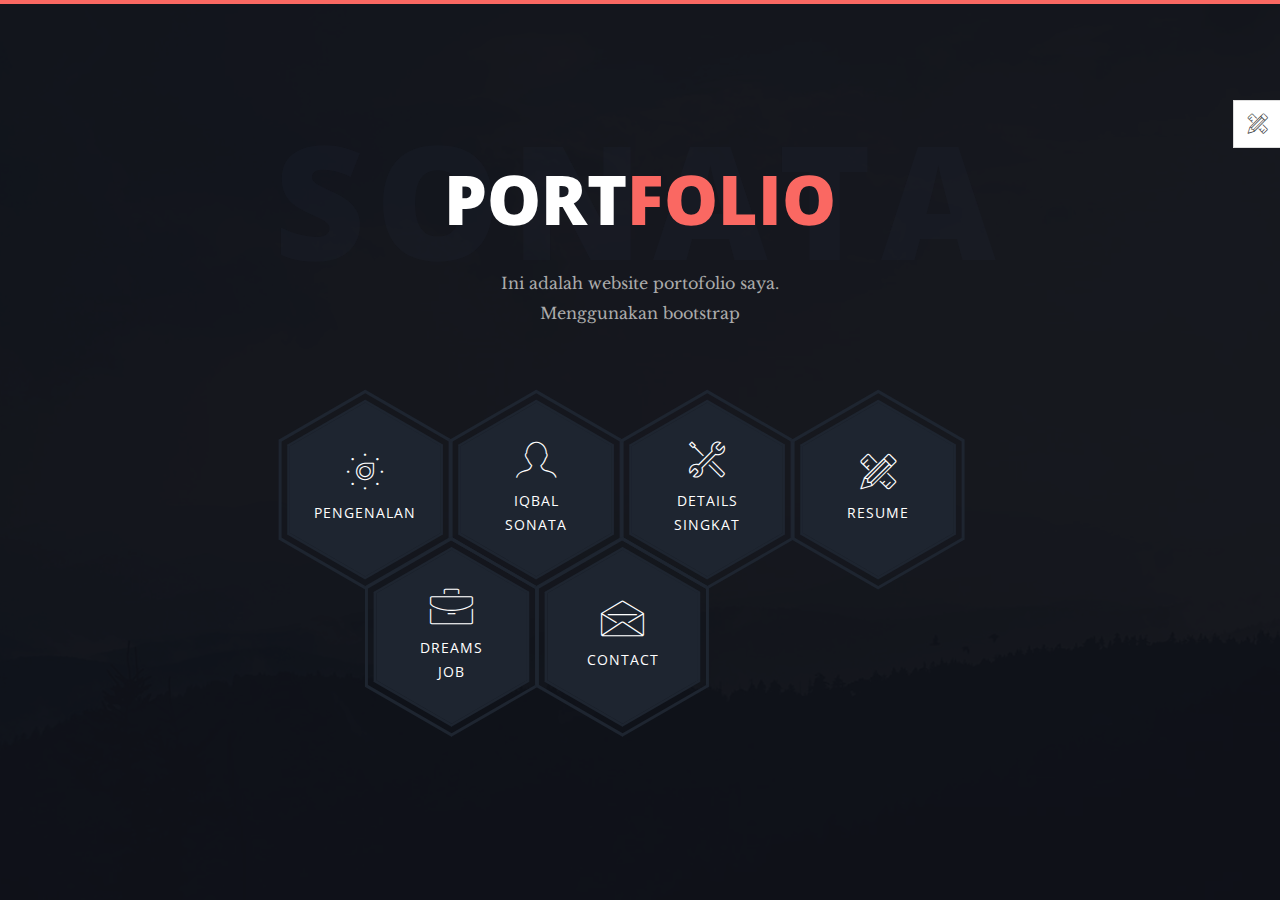
==== commit 7d09eade: "Memperbaiki Header Website Portfolio" ====
--- a/index.html
+++ b/index.html
@@ -62,7 +62,7 @@
           <div class="row">
             <div class="col-xs-12 col-md-offset-1 col-md-10 col-lg-offset-2 col-lg-8">
               <div class="page-title home text-center">
-                <img src="img/phantom.png" alt="">
+                <h2>Port<span class="primary">Folio</span> <span class="title-bg">SONATA</span></h2>
                 <p>Ini adalah website portofolio saya.<br>Menggunakan bootstrap </p>
               </div>
 
